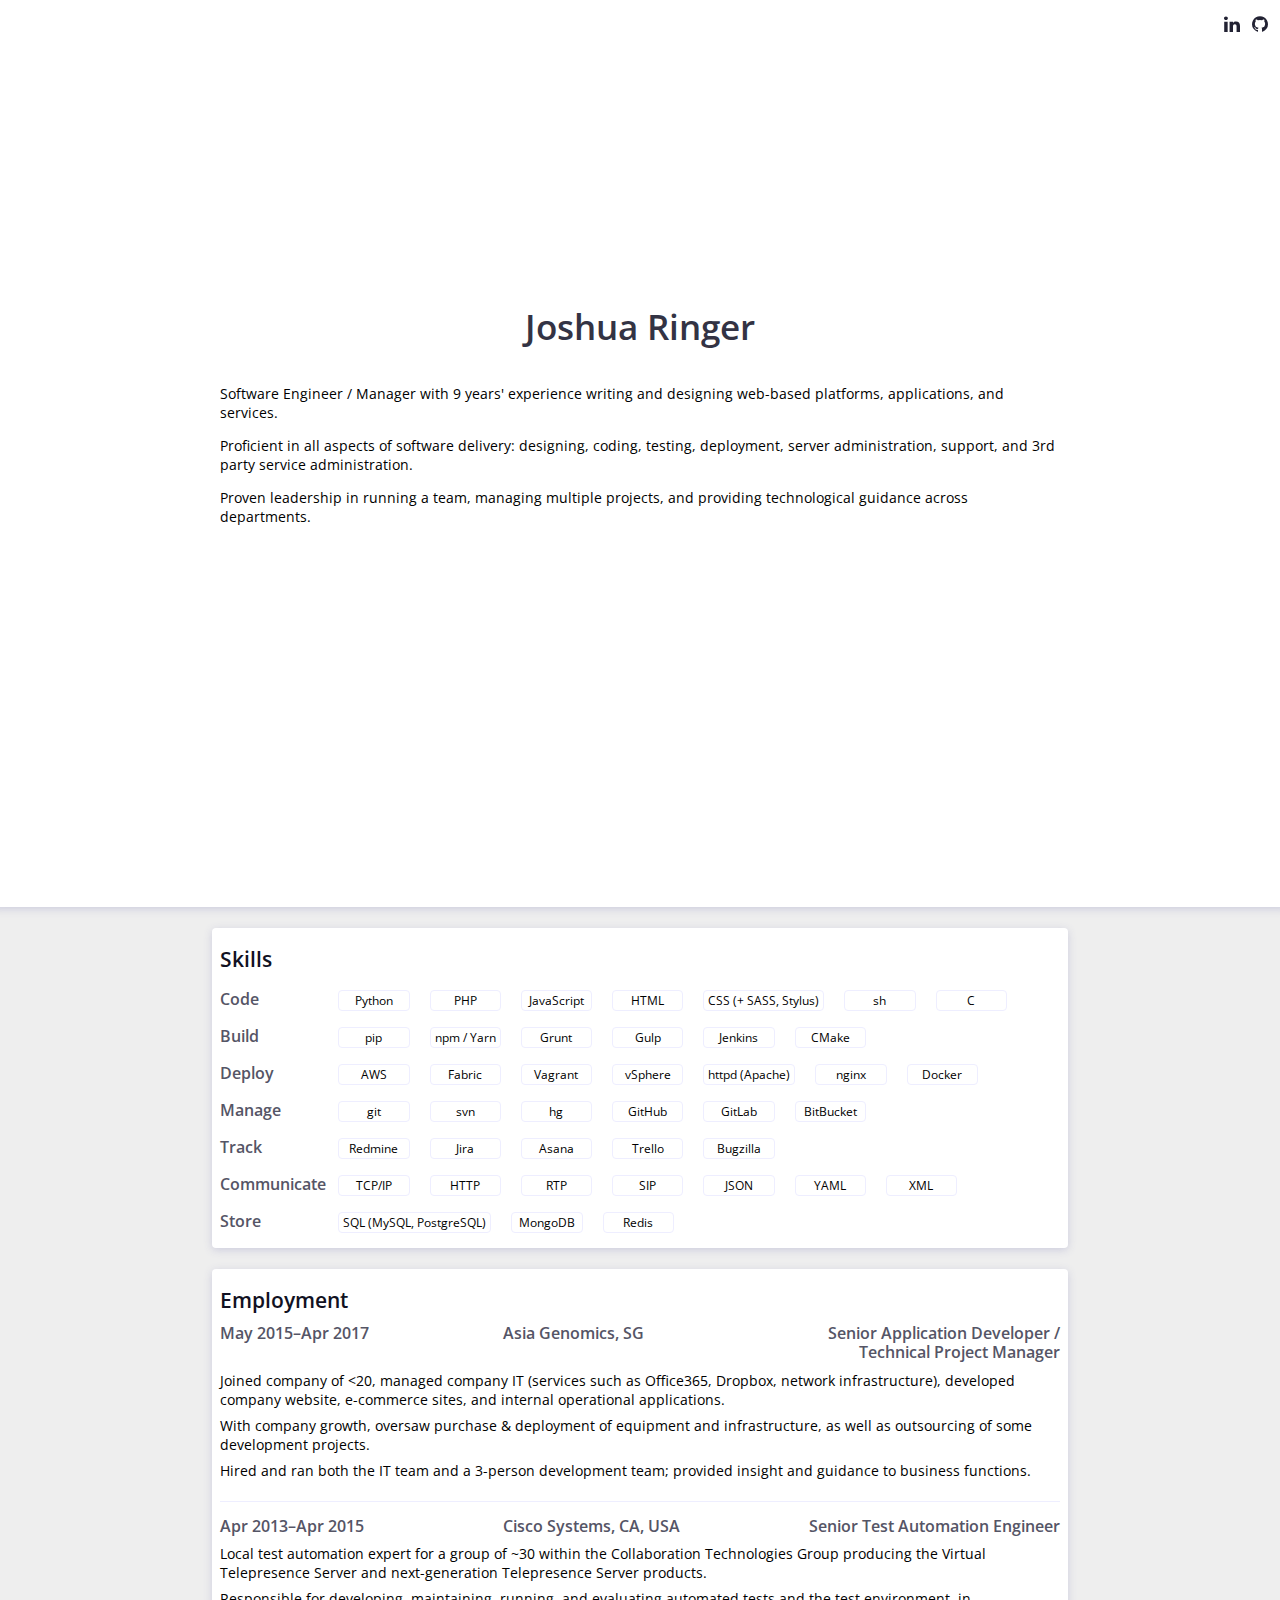
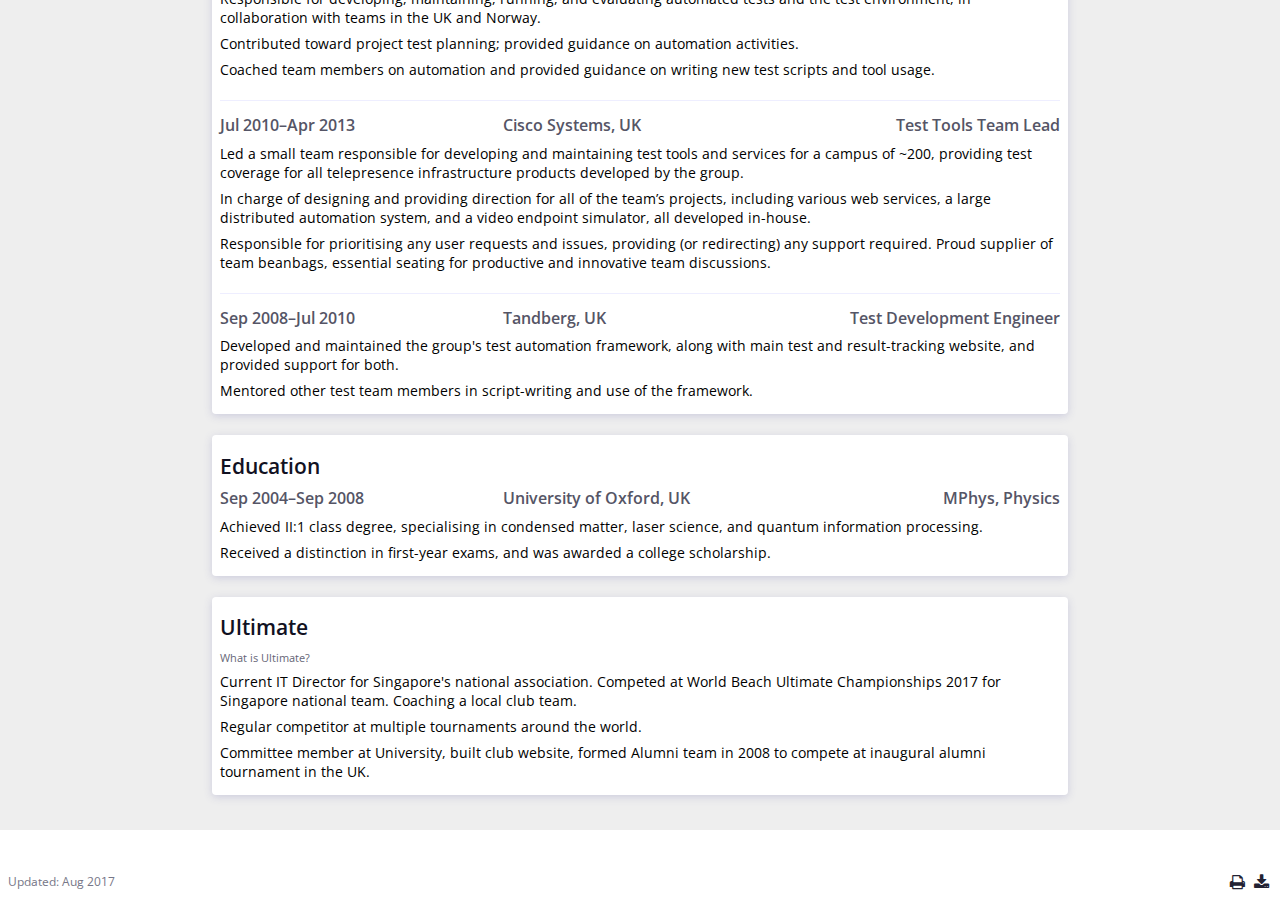
==== index.html @ fc85a759 "style cleanup" ====
<!DOCTYPE html>
<html>
  <head>
    <meta charset="utf-8">
    <meta name="viewport" content="initial-scale=1,user-scalable=no">
    <title>CV</title>
    <link rel="stylesheet" href="https://fonts.googleapis.com/css?family=Open+Sans:400,600">
    <link rel="stylesheet" href="https://maxcdn.bootstrapcdn.com/font-awesome/4.7.0/css/font-awesome.min.css">
    <link rel="stylesheet" href="style.css">
  </head>
  <body>
    <main>
      <section id="introduction">
        <h1 class="title">Joshua Ringer</h1>
        <p>Software Engineer / Manager with 9 years&apos; experience writing and designing web-based platforms, applications, and services.</p>
        <p>Proficient in all aspects of software delivery: designing, coding, testing, deployment, server administration, support, and 3rd party service administration.</p>
        <p>Proven leadership in running a team, managing multiple projects, and providing technological guidance across departments.</p>
      </section>
      <aside id="contact" class="links l">
      </aside>
      <aside id="links" class="links r">
        <ul>
          <li class="print-only"><a href="https://joshringer.github.io/" title="joshringer.github.io"><i class="fa fa-globe fa-fw fa-lg" aria-hidden="true"></i> joshringer.github.io</a></li>
          <li><a href="https://linkedin.com/in/joshuaringer" target="_blank" title="linkedin.com/in/joshuaringer"><i class="fa fa-linkedin fa-fw fa-lg" aria-hidden="true"></i><span class="print-sr"> linkedin.com/in/joshuaringer</span></a></li>
          <li><a href="https://github.com/joshringer" target="_blank" title="github.com/joshringer"><i class="fa fa-github fa-fw fa-lg" aria-hidden="true"></i><span class="print-sr"> github.com/joshringer</span></a></li>
        </ul>
      </aside>
      <section id="skills">
        <h2>Skills</h2>
        <div class="skillset">
          <h3>Code</h3>
          <ul>
            <li>Python</li> <li>PHP</li> <li>JavaScript</li> <li>HTML</li> <li>CSS (+ SASS, Stylus)</li> <li>sh</li> <li>C</li>
          </ul>
        </div>
        <div class="skillset">
          <h3>Build</h3>
          <ul>
            <li>pip</li> <li>npm / Yarn</li> <li>Grunt</li> <li>Gulp</li> <li>Jenkins</li> <li>CMake</li>
          </ul>
        </div>
        <div class="skillset">
          <h3>Deploy</h3>
          <ul>
            <li>AWS</li> <li>Fabric</li> <li>Vagrant</li> <li>vSphere</li> <li>httpd (Apache)</li> <li>nginx</li> <li>Docker</li>
          </ul>
        </div>
        <div class="skillset">
          <h3>Manage</h3>
          <ul>
            <li>git</li> <li>svn</li> <li>hg</li> <li>GitHub</li> <li>GitLab</li> <li>BitBucket</li>
          </ul>
        </div>
        <div class="skillset">
          <h3>Track</h3>
          <ul>
            <li>Redmine</li> <li>Jira</li> <li>Asana</li> <li>Trello</li> <li>Bugzilla</li>
          </ul>
        </div>
        <div class="skillset">
          <h3>Communicate</h3>
          <ul>
            <li>TCP/IP</li> <li>HTTP</li> <li>RTP</li> <li>SIP</li> <li>JSON</li> <li>YAML</li> <li>XML</li>
          </ul>
        </div>
        <div class="skillset">
          <h3>Store</h3>
          <ul>
            <li>SQL (MySQL, PostgreSQL)</li> <li>MongoDB</li> <li>Redis</li>
          </ul>
        </div>
      </section>
      <section id="employment">
        <h2>Employment</h2>
        <div class="listing">
          <h3 class="cols">
            <span class="time">May 2015&ndash;Apr 2017</span>
            <span class="location">Asia Genomics, SG</span>
            <span class="role">Senior Application Developer / Technical Project Manager</span>
          </h3>
          <p>Joined company of &lt;20, managed company IT (services such as Office365, Dropbox, network infrastructure), developed company website, e-commerce sites, and internal operational applications.</p>
          <p>With company growth, oversaw purchase &amp; deployment of equipment and infrastructure, as well as outsourcing of some development projects.</p>
          <p>Hired and ran both the IT team and a 3-person development team; provided insight and guidance to business functions.</p>
        </div>
        <div class="listing">
          <h3 class="cols">
            <span class="time">Apr 2013&ndash;Apr 2015</span>
            <span class="location">Cisco Systems, CA, USA</span>
            <span class="role">Senior Test Automation Engineer</span>
          </h3>
          <p>Local test automation expert for a group of ~30 within the Collaboration Technologies Group producing the Virtual Telepresence Server and next-generation Telepresence Server products.</p>
          <p>Responsible for developing, maintaining, running, and evaluating automated tests and the test environment, in collaboration with teams in the UK and Norway.</p>
          <p>Contributed toward project test planning; provided guidance on automation activities.</p>
          <p>Coached team members on automation and provided guidance on writing new test scripts and tool usage.</p>
        </div>
        <div class="listing">
          <h3 class="cols">
            <span class="time">Jul 2010&ndash;Apr 2013</span>
            <span class="location">Cisco Systems, UK</span>
            <span class="role">Test Tools Team Lead</span>
          </h3>
          <p>Led a small team responsible for developing and maintaining test tools and services for a campus of ~200, providing test coverage for all telepresence infrastructure products developed by the group.</p>
          <p>In charge of designing and providing direction for all of the team’s projects, including various web services, a large distributed automation system, and a video endpoint simulator, all developed in-house.</p>
          <p>Responsible for prioritising any user requests and issues, providing (or redirecting) any support required. Proud supplier of team beanbags, essential seating for productive and innovative team discussions.</p>
        </div>
        <div class="listing">
          <h3 class="cols">
            <span class="time">Sep 2008&ndash;Jul 2010</span>
            <span class="location">Tandberg, UK</span>
            <span class="role">Test Development Engineer</span>
          </h3>
          <p>Developed and maintained the group&apos;s test automation framework, along with main test and result-tracking website, and provided support for both.</p>
          <p>Mentored other test team members in script-writing and use of the framework.</p>
        </div>
      </section>
      <section id="education">
        <h2>Education</h2>
        <div class="listing">
          <h3 class="cols">
            <span class="time">Sep 2004&ndash;Sep 2008</span>
            <span class="location">University of Oxford, UK</span>
            <span class="role">MPhys, Physics</span>
          </h3>
          <p>Achieved II:1 class degree, specialising in condensed matter, laser science, and quantum information processing.</p>
          <p>Received a distinction in first-year exams, and was awarded a college scholarship.</p>
        </div>
      </section>
      <section id="ultimate">
        <h2>Ultimate</h2>
        <p class="meta"><a href="https://youtu.be/KixMbFkrPIM" target="_blank">What is Ultimate?<span class="print-sr"> youtu.be/KixMbFkrPIM</span></a></p>
        <p>Current IT Director for Singapore&apos;s national association. Competed at World Beach Ultimate Championships 2017 for Singapore national team. Coaching a local club team.</p>
        <p>Regular competitor at multiple tournaments around the world.</p>
        <p>Committee member at University, built club website, formed Alumni team in 2008 to compete at inaugural alumni tournament in the UK.</p>
      </section>
    </main>
    <nav id="toc" class="no-print">
      <ul class="fa-ul">
        <li><a href="#introduction"><i class="fa-li fa fa-caret-right" aria-hidden="true"></i>Joshua Ringer</a></li>
        <li><a href="#skills"><i class="fa-li fa fa-caret-right" aria-hidden="true"></i>Skills</a></li>
        <li><a href="#employment"><i class="fa-li fa fa-caret-right" aria-hidden="true"></i>Employment</a></li>
        <li><a href="#education"><i class="fa-li fa fa-caret-right" aria-hidden="true"></i>Education</a></li>
        <li><a href="#ultimate"><i class="fa-li fa fa-caret-right" aria-hidden="true"></i>Ultimate</a></li>
      </ul>
    </nav>
    <footer>
      <div class="cols">
        <p>Updated: Aug 2017</p>
        <ul id="actions" class="no-print">
          <li><a href="#" onclick="window.print()" title="Print" aria-label="Print"><i class="fa fa-print fa-fw fa-lg" aria-hidden="true"></i></a></li>
          <li><a href="CV.pdf" title="Download" aria-label="Download"><i class="fa fa-download fa-fw fa-lg" aria-hidden="true"></i></a></li>
        </ul>
      </div>
    </footer>
    <script src="https://code.jquery.com/jquery-3.2.1.min.js" integrity="sha256-hwg4gsxgFZhOsEEamdOYGBf13FyQuiTwlAQgxVSNgt4=" crossorigin="anonymous"></script>
    <script type="text/javascript">
      $(function () {
        /*
         * Load in private contact info if present.
         */
        $.getJSON('contact.json', function (data) {
          var $cl = $('<ul></ul>')
          $.each(data, function (_, item) {
            $cl.append([
              '<li>',
              '<a href="', item.href, '" title="', item.text, '">',
              '<i class="fa fa-', item.icon, ' fa-fw fa-lg" aria-hidden="true"></i>',
              '<span class="print-sr"> ',
              item.text,
              '</span>',
              '</a>',
              '</li>'
            ].join(''))
          })
          $cl.appendTo('#contact')
        })

        $(document).scroll(function () {

          var pos = $(document).scrollTop()

          $('#introduction').children().each(function (_, el) {
            var $el = $(el)
            if (pos + $(window).height() / 5 < $el.offset().top) {
              $el.removeClass('out')
            } else {
              $el.addClass('out')
            }
          })

          /*
           * Highlight ToC menu items when they come into view.
           */
          var closest = null
          $('section').each(function (_, el) {
            var dist = $(el).offset().top - pos
            if (
              // If there is no closest this is closest
              !closest ||
              // If this is below top, and next closest is above or this is closer, and in the top third of view pane
              dist >= 0 && (closest.dist < 0 || dist < closest.dist) && dist < $(window).height() / 3 ||
              // If this is above top as well as next closest, and this is closer
              dist < 0 && dist > closest.dist
            ) {
              closest = { dist: dist, id: el.id }
            }
          })
          $('.toc a').each(function (_, el) {
            if (closest && el.hash === '#' + closest.id) {
              $(el).addClass('inview')
            } else {
              $(el).removeClass('inview')
            }
          })

          /*
           * Show ToC when below introduction section.
           */
          var $intro = $('#introduction')
          var $toc = $('#toc')
          var toctop = parseFloat($toc.css('top')) + parseFloat($toc.css('margin-top'))
          if (pos + toctop < $intro.offset().top + $intro.height()) {
            $toc.removeClass('in')
          } else {
            $toc.addClass('in')
          }

        }).scroll()
      })
    </script>
  </body>
</html>
---- style.css ----
html {
  font: 400 14px 'Open Sans', sans-serif;
  color: black;
}

body {
  margin: 0;
  scroll-behavior: smooth;
}

section,aside,footer {
  padding: 0.5em 8px;
}
section {
  margin: 1.5em auto;
}
footer {
  padding-top: 3em;
  font-size: 0.875rem;
  color: #778;
}

h1,h2,h3 {
  font-weight: 600;
  line-height: 1.25;
}
h1 {
  font-size: 2rem;
  text-align: center;
  color: #334;
}
h2 {
  font-size: 1.5rem;
  color: #112;
}
h3 {
  font-size: 1.125rem;
  color: #556;
}
h1,h2,h3,p,ul {
  margin: 0.5em auto;
}

a {
  color: #223;
  text-decoration: none;
}
a:hover {
  color: #07b;
}
a:active {
  color: #a08;
}


.meta {
  font-size: 0.75rem;
  color: #556;
}
.meta a {
  color: #667;
}
.meta a:hover {
  color: #07b;
}
.meta a:active {
  color: #a08;
}


.cols {
  display: flex;
  flex-wrap: wrap;
}
.cols>* {
  flex: auto;
}


/*** #contact,#links ***/
.links {
  position: absolute;
  top: 0;
}
.links.l {
  left: 0;
}
.links.r {
  right: 0;
}
.links ul {
  padding: 0;
  list-style: none;
}


/*** #skills ***/
.skillset {
  display: flex;
}
.skillset h3 {
  flex: none;
  width: 7em;
}
.skillset ul {
  padding: 0;
  flex: auto;
}
.skillset ul>li {
  display: inline-block;
  min-width: 5em;
  padding: 1px 4px;
  border: thin solid #eef;
  border-radius: 4px;
  margin: 1px 8px;
  font-size: 0.875rem;
  text-align: center;
}


/*** #employment,#education ***/
.listing h3>span {
  min-width: 10em;
  flex: 1;
}
.listing .time {
  margin-right: 0.5em;
}
.listing .role {
  margin-left: 0.5em;
  text-align: right;
}

.listing+.listing {
  margin: 1.5em auto 0;
  padding: 0.5em 0 0;
}


@media screen {

  .print-sr {
    /* style rules here are a clone of fontawesome's sr-only */
    position: absolute;
    width: 1px;
    height: 1px;
    padding: 0;
    margin: -1px;
    overflow: hidden;
    clip: rect(0, 0, 0, 0);
    border: 0;
  }

  .print-only {
    display: none !important;
  }

  main {
    padding-bottom: 1em;
    background-color: #eee;
    overflow: hidden;
  }

  section {
    max-width: 60em;
    border-radius: 4px;
    box-shadow: 0 2px 8px #ccd;
    background-color: white;
  }

  #introduction {
    max-width: none;
    width: 100%;
    min-height: 70vh;
    padding-top: 30vh;
    margin: 0 -8px 1em;
  }
  #introduction>* {
    animation-name: fadein, slidedn;
    animation-duration: 0.5s;
    animation-timing-function: ease-in, ease-out;
    animation-fill-mode: backwards;
    transition: all 0.333s ease-in-out;
  }
  #introduction p {
    max-width: 60em;
    padding: 0 8px;
    margin: 1em auto;
    animation-duration: 0.333s;
    animation-delay: 0.167s;
  }
  #introduction .out {
    opacity: 0;
    transform: translateY(-1em);
  }

  .title {
    margin: 1em auto;
    font-size: 2.25rem;
  }

  .links ul>li {
    display: inline;
  }

  .listing+.listing {
    border-top: thin solid #eef;
  }

  #toc {
    padding-top: 3em;
    border-top: thin solid #eef;
  }

  #actions {
    padding: 0;
    text-align: right;
  }
  #actions>li {
    display: inline;
  }

  @media (min-width: 80em) {

    .title {
      font-size: 2.5rem;
    }

    .links {
      position: fixed;
    }

    #toc {
      position: fixed;
      top: 30vh;
      left: 0;
      border: none;
      opacity: 0;
      transition: all 0.5s ease-in-out;
    }
    #toc.in,#toc:hover {
      opacity: 1;
    }
    #toc .inview {
      text-decoration: underline;
      text-decoration-color: #07b;
    }

  }

}


@media print {

  .no-print {
    display: none !important;
  }

  html {
    font-size: 10px;
  }

  section,aside,footer {
    padding: 0;
  }

  section>div {
    page-break-inside: avoid;
  }

  .title {
    margin-top: 2.5em;
  }

  .links {
    margin-top: -0.5em;
    font-size: 0.75rem;
  }

  footer * {
    margin-bottom: 0;
  }
}


@keyframes fadein {

  from {
    opacity: 0;
  }

  to {
    opacity: 1;
  }

}

@keyframes slidedn {

  from {
    transform: translateY(-1em);
  }

  to {
    transform: none;
  }

}
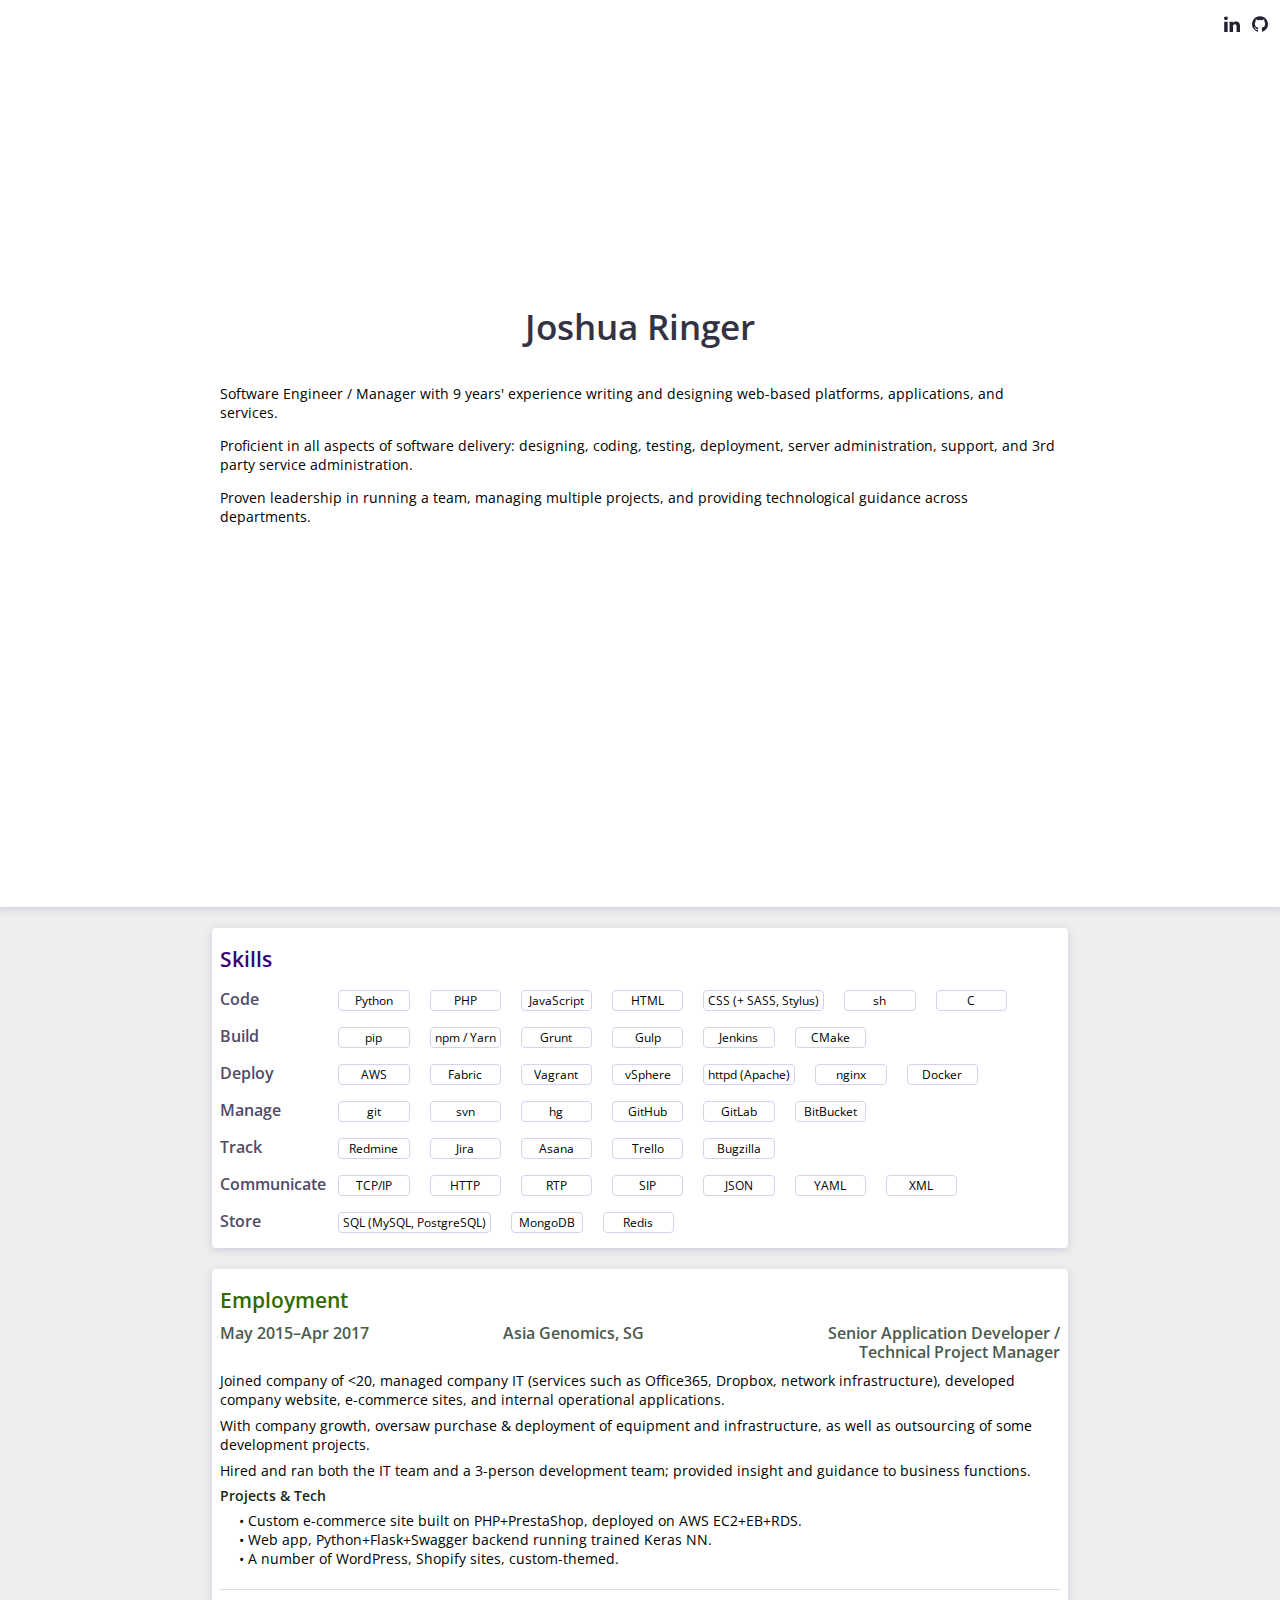
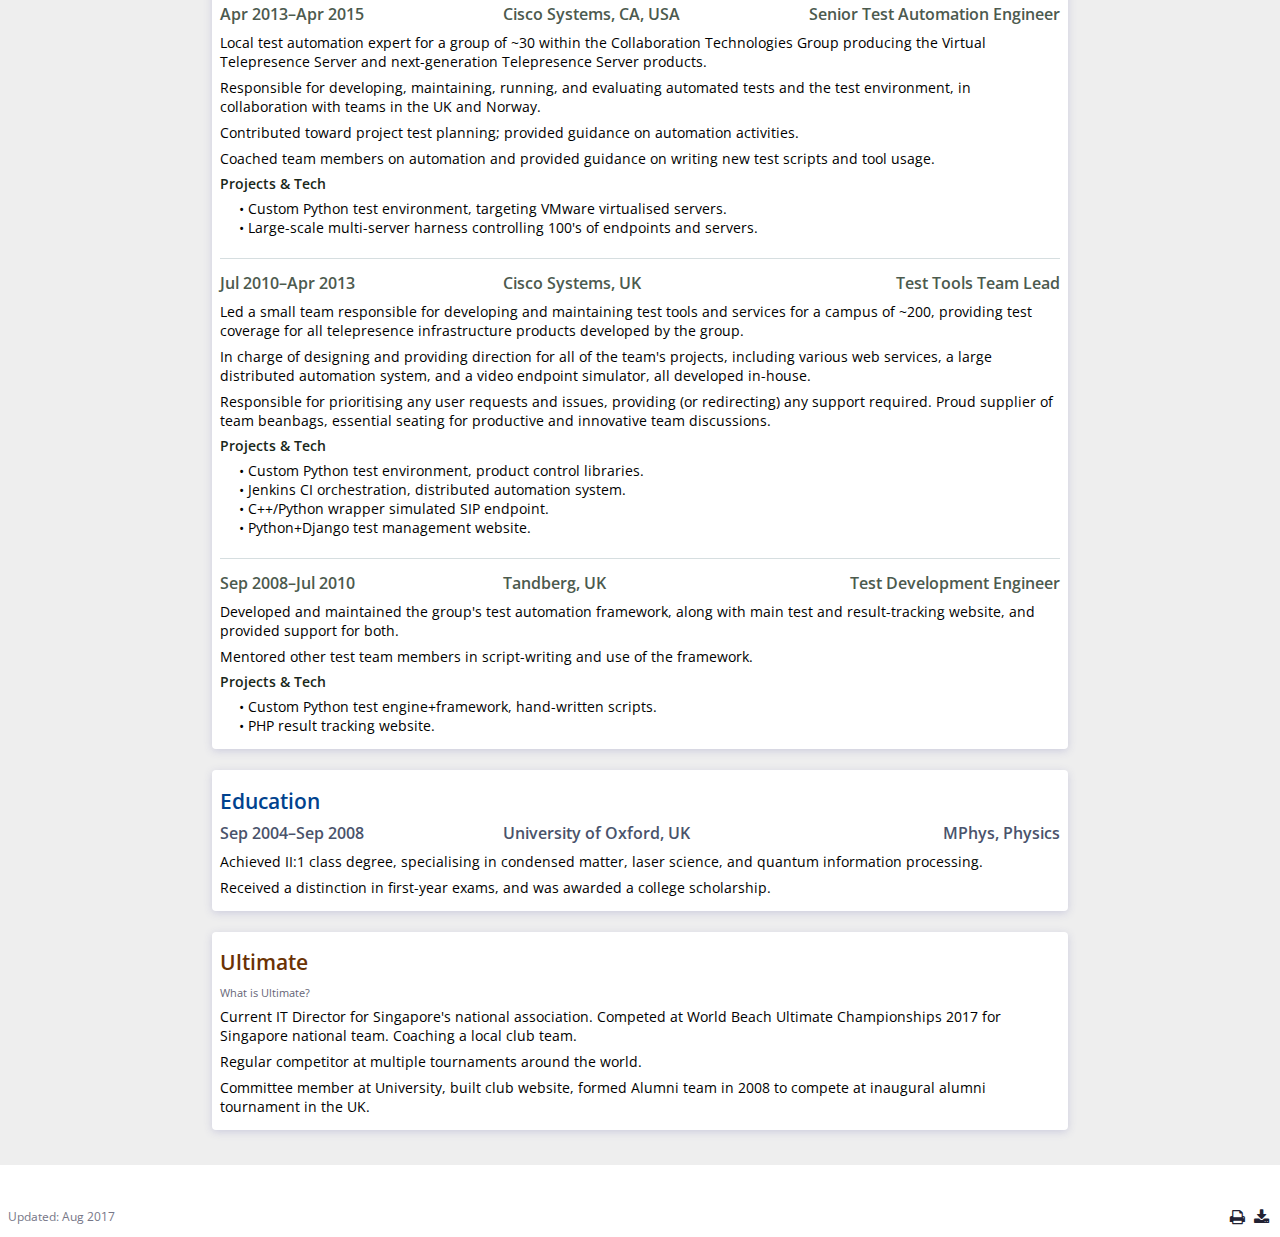
==== commit e51d7064: "Add project info + theming splash of colour" ====
--- a/index.html
+++ b/index.html
@@ -81,6 +81,12 @@
           <p>Joined company of &lt;20, managed company IT (services such as Office365, Dropbox, network infrastructure), developed company website, e-commerce sites, and internal operational applications.</p>
           <p>With company growth, oversaw purchase &amp; deployment of equipment and infrastructure, as well as outsourcing of some development projects.</p>
           <p>Hired and ran both the IT team and a 3-person development team; provided insight and guidance to business functions.</p>
+          <h4>Projects &amp; Tech</h4>
+          <ul>
+            <li>Custom e-commerce site built on PHP+PrestaShop, deployed on AWS EC2+EB+RDS.</li>
+            <li>Web app, Python+Flask+Swagger backend running trained Keras NN.</li>
+            <li>A number of WordPress, Shopify sites, custom-themed.</li>
+          </ul>
         </div>
         <div class="listing">
           <h3 class="cols">
@@ -92,6 +98,11 @@
           <p>Responsible for developing, maintaining, running, and evaluating automated tests and the test environment, in collaboration with teams in the UK and Norway.</p>
           <p>Contributed toward project test planning; provided guidance on automation activities.</p>
           <p>Coached team members on automation and provided guidance on writing new test scripts and tool usage.</p>
+          <h4>Projects &amp; Tech</h4>
+          <ul>
+            <li>Custom Python test environment, targeting VMware virtualised servers.</li>
+            <li>Large-scale multi-server harness controlling 100&apos;s of endpoints and servers.</li>
+          </ul>
         </div>
         <div class="listing">
           <h3 class="cols">
@@ -100,8 +111,15 @@
             <span class="role">Test Tools Team Lead</span>
           </h3>
           <p>Led a small team responsible for developing and maintaining test tools and services for a campus of ~200, providing test coverage for all telepresence infrastructure products developed by the group.</p>
-          <p>In charge of designing and providing direction for all of the team’s projects, including various web services, a large distributed automation system, and a video endpoint simulator, all developed in-house.</p>
+          <p>In charge of designing and providing direction for all of the team&apos;s projects, including various web services, a large distributed automation system, and a video endpoint simulator, all developed in-house.</p>
           <p>Responsible for prioritising any user requests and issues, providing (or redirecting) any support required. Proud supplier of team beanbags, essential seating for productive and innovative team discussions.</p>
+          <h4>Projects &amp; Tech</h4>
+          <ul>
+            <li>Custom Python test environment, product control libraries.</li>
+            <li>Jenkins CI orchestration, distributed automation system.</li>
+            <li>C++/Python wrapper simulated SIP endpoint.</li>
+            <li>Python+Django test management website.</li>
+          </ul>
         </div>
         <div class="listing">
           <h3 class="cols">
@@ -111,6 +129,11 @@
           </h3>
           <p>Developed and maintained the group&apos;s test automation framework, along with main test and result-tracking website, and provided support for both.</p>
           <p>Mentored other test team members in script-writing and use of the framework.</p>
+          <h4>Projects &amp; Tech</h4>
+          <ul>
+            <li>Custom Python test engine+framework, hand-written scripts.</li>
+            <li>PHP result tracking website.</li>
+          </ul>
         </div>
       </section>
       <section id="education">
@@ -204,7 +227,7 @@
               closest = { dist: dist, id: el.id }
             }
           })
-          $('.toc a').each(function (_, el) {
+          $('#toc a').each(function (_, el) {
             if (closest && el.hash === '#' + closest.id) {
               $(el).addClass('inview')
             } else {
--- a/style.css
+++ b/style.css
@@ -20,7 +20,10 @@
   color: #778;
 }
 
-h1,h2,h3 {
+h1,h2,h3,h4,p,ul {
+  margin: 0.5em auto;
+}
+h1,h2,h3,h4 {
   font-weight: 600;
   line-height: 1.25;
 }
@@ -37,8 +40,13 @@
   font-size: 1.125rem;
   color: #556;
 }
-h1,h2,h3,p,ul {
-  margin: 0.5em auto;
+h4 {
+  font-size: 1.000030rem;
+  color: #112;
+}
+ul {
+  padding-left: 2em;
+  list-style: '• ' outside;
 }
 
 a {
@@ -283,7 +291,53 @@
   }
 }
 
-
+/***********
+ * Theming *
+ ***********/
+#skills h2 {
+  color: #3a007e;
+}
+#skills h3 {
+  color: #524a69;
+}
+#skills .skillset ul>li {
+  border-color: #d8d0ef;
+}
+#employment h2 {
+  color: #326a04;
+}
+#employment h3 {
+  color: #4c5a4e;
+}
+#employment h4 {
+  color: #19271a;
+}
+#education h2 {
+  color: #00428e;
+}
+#education h3 {
+  color: #4a536b;
+}
+#ultimate h2 {
+  color: #6a3204;
+}
+#ultimate h3 {
+  color: #5a4c4e;
+}
+
+@media screen {
+  #employment .listing+.listing {
+    border-color: #d6dee0;
+  }
+  #education .listing+.listing {
+    border-color: #d0d8f1;
+  }
+}
+
+
+/*
+ * Animations
+ */
 @keyframes fadein {
 
   from {
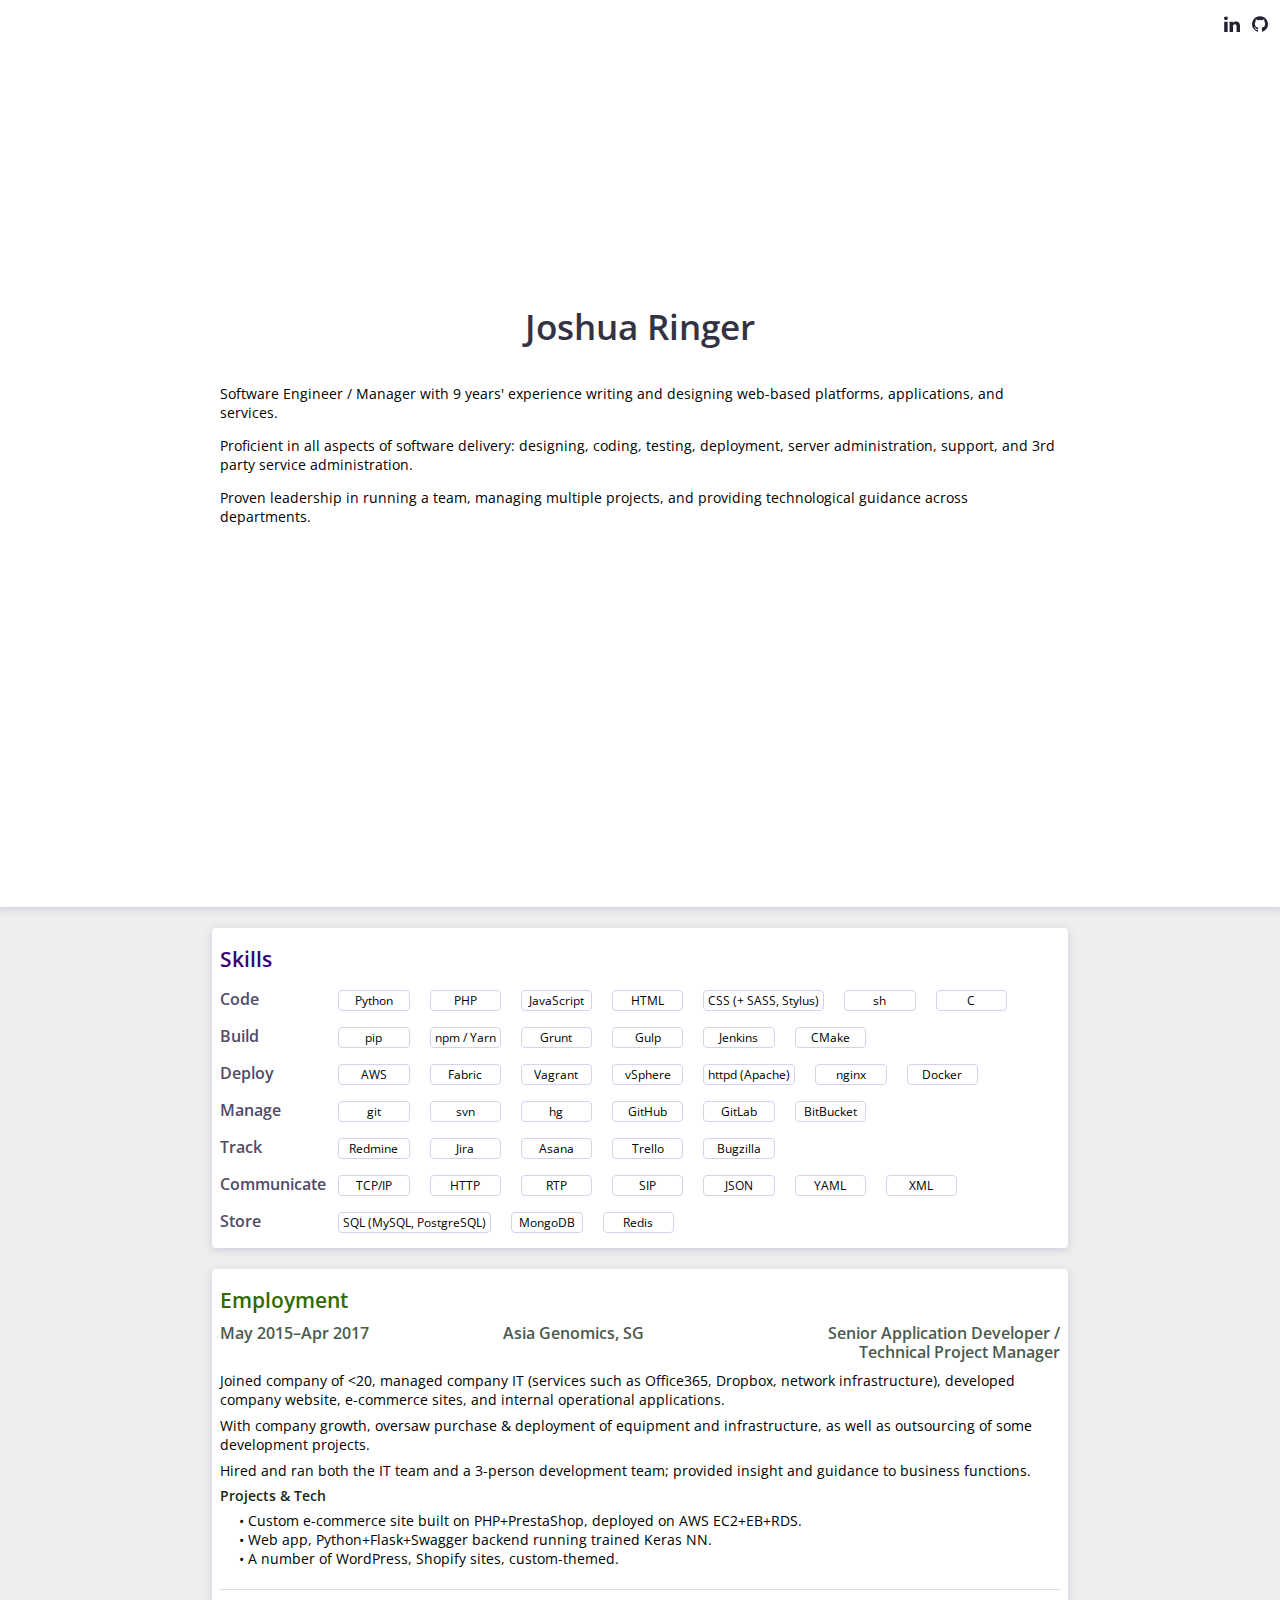
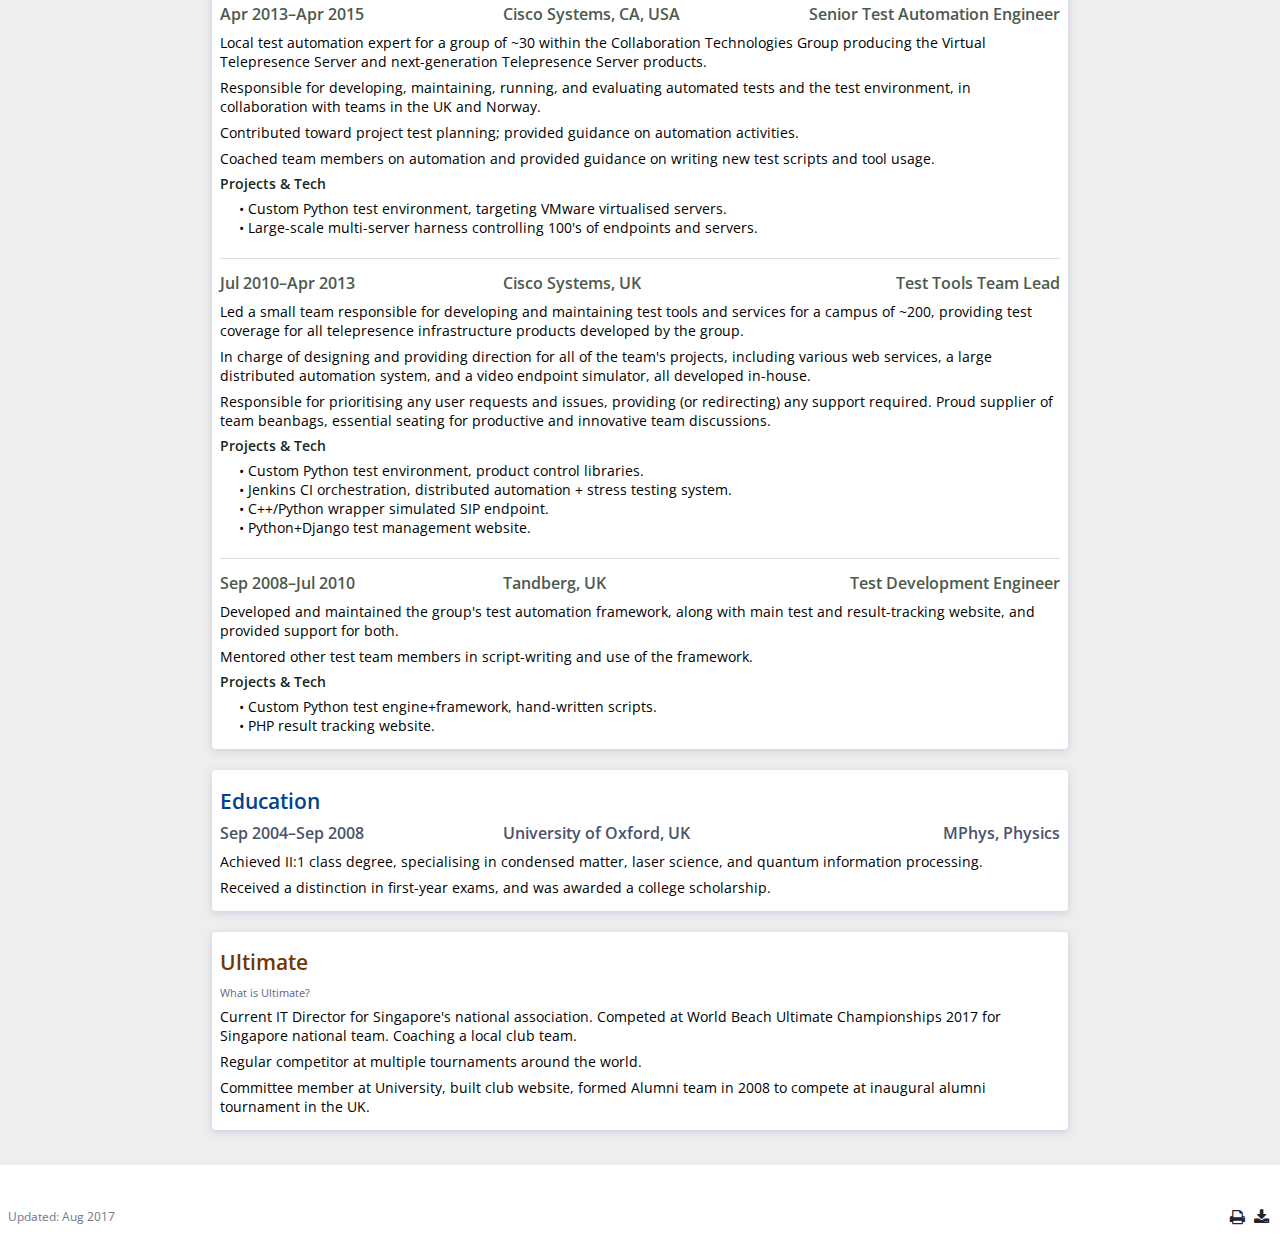
==== commit 330d8972: "small adjustment" ====
--- a/index.html
+++ b/index.html
@@ -116,7 +116,7 @@
           <h4>Projects &amp; Tech</h4>
           <ul>
             <li>Custom Python test environment, product control libraries.</li>
-            <li>Jenkins CI orchestration, distributed automation system.</li>
+            <li>Jenkins CI orchestration, distributed automation + stress testing system.</li>
             <li>C++/Python wrapper simulated SIP endpoint.</li>
             <li>Python+Django test management website.</li>
           </ul>
--- a/style.css
+++ b/style.css
@@ -319,10 +319,10 @@
   color: #4a536b;
 }
 #ultimate h2 {
-  color: #6a3204;
+  color: #733603;
 }
 #ultimate h3 {
-  color: #5a4c4e;
+  color: #5b4f53;
 }
 
 @media screen {
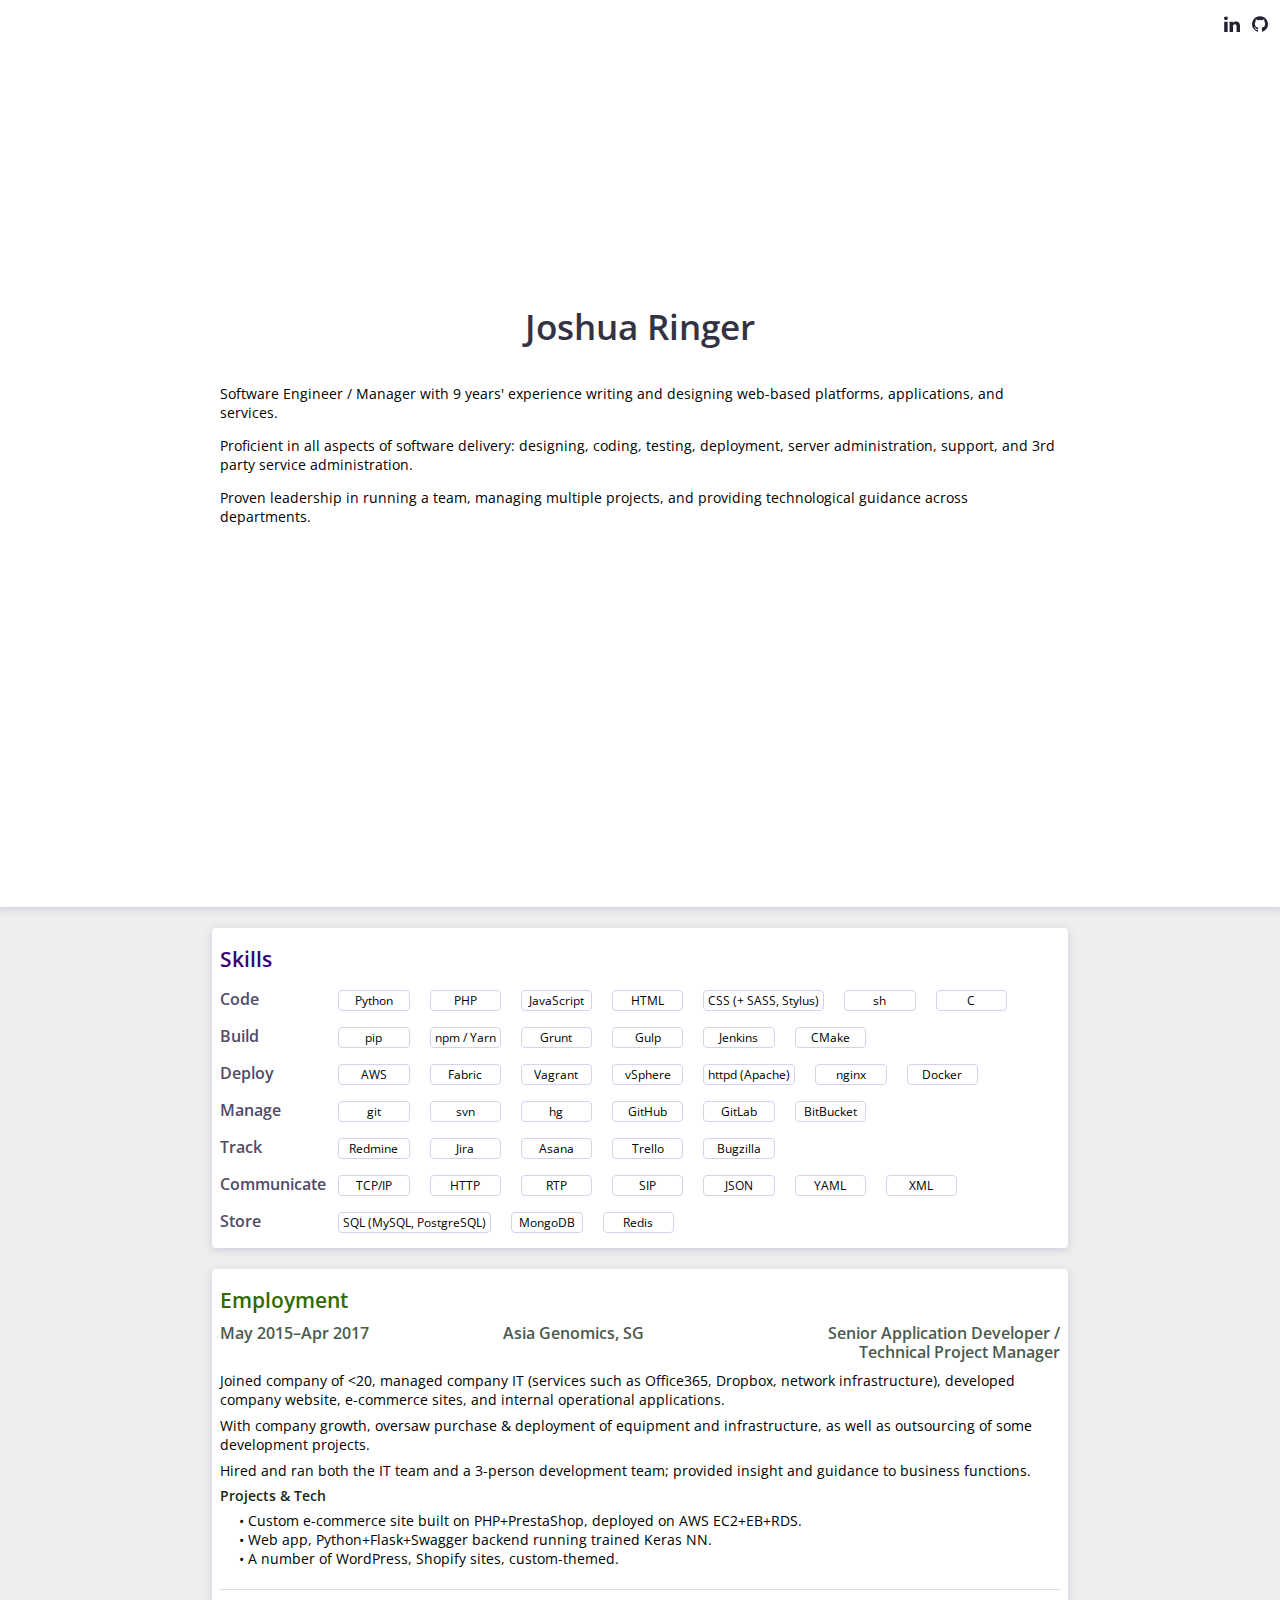
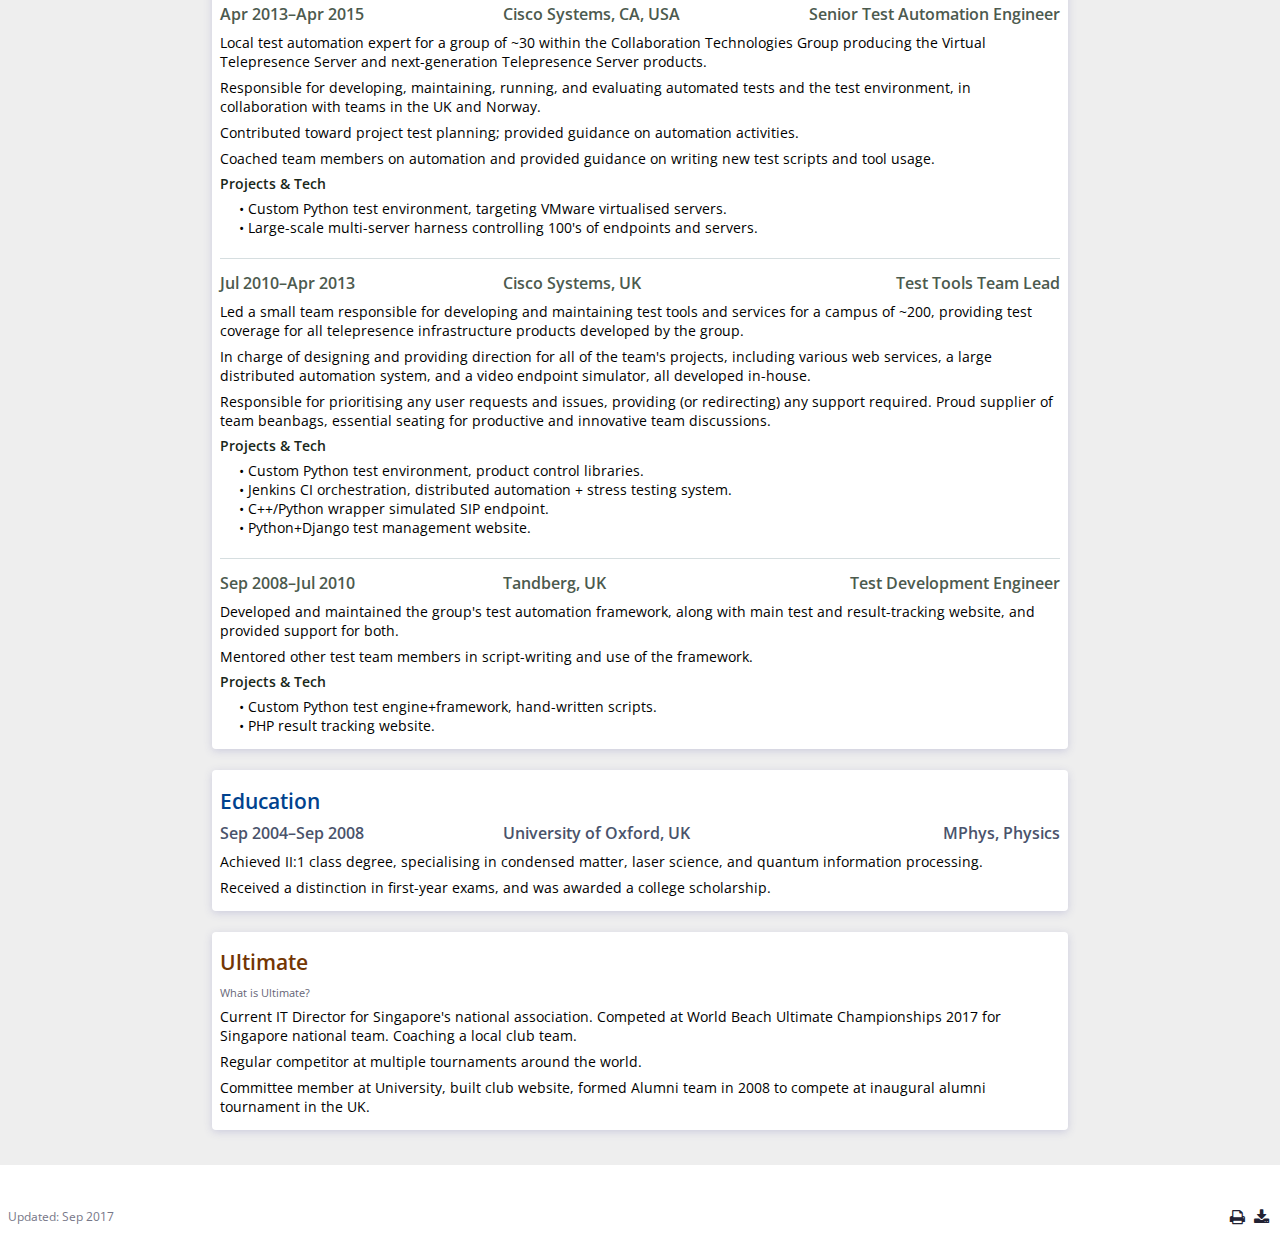
==== commit 1658b2cc: "Switch to encrypted contact info" ====
--- a/index.html
+++ b/index.html
@@ -17,6 +17,67 @@
         <p>Proven leadership in running a team, managing multiple projects, and providing technological guidance across departments.</p>
       </section>
       <aside id="contact" class="links l">
+        <script type="text/javascript">
+        (function () {
+          const crypto = window.crypto
+          const te = new TextEncoder()
+          const td = new TextDecoder()
+
+          const data = (
+            'b4afeac2f8f9d0219e51ccd3bb4b9d8341690e30f36ce569d78e3c0f5229814b' +
+            '0819ea77d90cd805145481b5852460fa6215fe4de9e19f2164b87178d5939e4e' +
+            '866c83a71744007e35f288f34a0b3af491cd92350b52fc8ec06e442c867a567e' +
+            'd7b8f1d66761d24be903baed75f71b32c054056fb79fe6cffc23c60c2db0888d' +
+            'c59e2eef76a00168174bdd03690cd101976a2ebe03da933a1276718f9c47e758' +
+            '1c561d76d76d822341cb991eb5fe484e02bcdda0e877ed74ad516499854b4513' +
+            'b9d724699cd29feaa7232db9935a93a1444c37edf7e41c477e82df0dcaaeb761' +
+            '8a04af5bb41cae64416ab91426c68d223659a3f421904dedb96f2f5b9de38006' +
+            'baaf6dd6909edbc492da1074a168cac82d8ec8acc4d222978b27c0388e6ed0df' +
+            '83f9c71649027157736ad601be0466f669ce1420fd474602f62bf68195c672e1' +
+            '5939d819938b1f71a5c996d111a1353fef759592839e7380317696021c53d004' +
+            'cdf989ec95f8bb56ed24603d2609ed4c8fcd981506b76fdf68bb6fe6b6cdd227' +
+            'fe88fbf7bd602258f604c218a2b7c51c83900b4f558f5ca2ebb3b66ff050d7b9' +
+            '3a7c2372af1aa2c20f8fee2f8e2b29d1b86827c6dfe5cff4e1ad5111fab35a36' +
+            'c6901cf4c1c4e0059a8c9d5307b290f07e16180da74a313129ff3e251f7b94b3' +
+            'faf5629dae9cbf88ff64a3e51405eb1b3d86c139a226a6a86d740564454b3b89' +
+            'c907b8894a4006d64c96007c6136c4b4b298a33a98dd415a8f54d847527f239f' +
+            'b829154e4531701368da55d04fcc056338d94e5b33f1607e6509782203cf1712' +
+            '585277a67a9651a1b7e8b9e9e832ef4f8956dcbf97d6eb6ce414bec58ccaa199' +
+            'af806b6226f698a96c535ad582e1cb303ef231fc94b490c47828d0ccf7556b09' +
+            '1f3511c4f9f3e4dd653c1032a6e6f807ecfac9645d37762e7e688d78b776351c' +
+            '57f9c6b9b0b9b06d1e1faf1d1ec6a6214903b61f1cdf83b2d903b77d6a814d1e' +
+            '5021ba37ff3ac84586cce27cd346d6d0b2858d476fbbef48380d2df67ced8930'
+          )
+          const alg = {
+            name: 'AES-CBC',
+            iv: te.encode('mycontactdetails')
+          }
+
+          var dat = []
+          for (let i = 0; i < data.length; i += 2) {
+            dat.push(parseInt(data.slice(i, i + 2), 16))
+          }
+          dat = new Uint8Array(dat)
+
+          /*
+           * Load private contact info, if key present.
+           */
+          var pwd = te.encode(window.location.search.slice(1))
+          if (pwd) {
+            crypto.subtle.digest('SHA-256', pwd)
+            .then(function (hsh) {
+              return crypto.subtle.importKey('raw', hsh, alg, false, ['decrypt'])
+            }).then(function (key) {
+              return crypto.subtle.decrypt(alg, key, dat)
+            }).then(function (out) {
+              console.log(out)
+              document.getElementById('contact').innerHTML = td.decode(out)
+            // }).catch(function (exc) {
+            //   console.error(exc)
+            })
+          }
+        })()
+        </script>
       </aside>
       <aside id="links" class="links r">
         <ul>
@@ -167,7 +228,7 @@
     </nav>
     <footer>
       <div class="cols">
-        <p>Updated: Aug 2017</p>
+        <p>Updated: Sep 2017</p>
         <ul id="actions" class="no-print">
           <li><a href="#" onclick="window.print()" title="Print" aria-label="Print"><i class="fa fa-print fa-fw fa-lg" aria-hidden="true"></i></a></li>
           <li><a href="CV.pdf" title="Download" aria-label="Download"><i class="fa fa-download fa-fw fa-lg" aria-hidden="true"></i></a></li>
@@ -176,79 +237,62 @@
     </footer>
     <script src="https://code.jquery.com/jquery-3.2.1.min.js" integrity="sha256-hwg4gsxgFZhOsEEamdOYGBf13FyQuiTwlAQgxVSNgt4=" crossorigin="anonymous"></script>
     <script type="text/javascript">
-      $(function () {
+    $(function () {
+      $(document).scroll(function () {
+
+        var pos = $(document).scrollTop()
+
         /*
-         * Load in private contact info if present.
+         * Fade out/in intro text.
          */
-        $.getJSON('contact.json', function (data) {
-          var $cl = $('<ul></ul>')
-          $.each(data, function (_, item) {
-            $cl.append([
-              '<li>',
-              '<a href="', item.href, '" title="', item.text, '">',
-              '<i class="fa fa-', item.icon, ' fa-fw fa-lg" aria-hidden="true"></i>',
-              '<span class="print-sr"> ',
-              item.text,
-              '</span>',
-              '</a>',
-              '</li>'
-            ].join(''))
-          })
-          $cl.appendTo('#contact')
+        $('#introduction').children().each(function (_, el) {
+          var $el = $(el)
+          if (pos + $(window).height() / 5 < $el.offset().top) {
+            $el.removeClass('out')
+          } else {
+            $el.addClass('out')
+          }
         })
 
-        $(document).scroll(function () {
-
-          var pos = $(document).scrollTop()
-
-          $('#introduction').children().each(function (_, el) {
-            var $el = $(el)
-            if (pos + $(window).height() / 5 < $el.offset().top) {
-              $el.removeClass('out')
-            } else {
-              $el.addClass('out')
-            }
-          })
-
-          /*
-           * Highlight ToC menu items when they come into view.
-           */
-          var closest = null
-          $('section').each(function (_, el) {
-            var dist = $(el).offset().top - pos
-            if (
-              // If there is no closest this is closest
-              !closest ||
-              // If this is below top, and next closest is above or this is closer, and in the top third of view pane
-              dist >= 0 && (closest.dist < 0 || dist < closest.dist) && dist < $(window).height() / 3 ||
-              // If this is above top as well as next closest, and this is closer
-              dist < 0 && dist > closest.dist
-            ) {
-              closest = { dist: dist, id: el.id }
-            }
-          })
-          $('#toc a').each(function (_, el) {
-            if (closest && el.hash === '#' + closest.id) {
-              $(el).addClass('inview')
-            } else {
-              $(el).removeClass('inview')
-            }
-          })
-
-          /*
-           * Show ToC when below introduction section.
-           */
-          var $intro = $('#introduction')
-          var $toc = $('#toc')
-          var toctop = parseFloat($toc.css('top')) + parseFloat($toc.css('margin-top'))
-          if (pos + toctop < $intro.offset().top + $intro.height()) {
-            $toc.removeClass('in')
+        /*
+         * Highlight ToC menu items when they come into view.
+         */
+        var closest = null
+        $('section').each(function (_, el) {
+          var dist = $(el).offset().top - pos
+          if (
+            // If there is no closest this is closest
+            !closest ||
+            // If this is below top, and next closest is above or this is closer, and in the top third of view pane
+            dist >= 0 && (closest.dist < 0 || dist < closest.dist) && dist < $(window).height() / 3 ||
+            // If this is above top as well as next closest, and this is closer
+            dist < 0 && dist > closest.dist
+          ) {
+            closest = { dist: dist, id: el.id }
+          }
+        })
+        $('#toc a').each(function (_, el) {
+          if (closest && el.hash === '#' + closest.id) {
+            $(el).addClass('inview')
           } else {
-            $toc.addClass('in')
-          }
-
-        }).scroll()
-      })
+            $(el).removeClass('inview')
+          }
+        })
+
+        /*
+         * Show ToC when below introduction section.
+         */
+        var $intro = $('#introduction')
+        var $toc = $('#toc')
+        var toctop = parseFloat($toc.css('top')) + parseFloat($toc.css('margin-top'))
+        if (pos + toctop < $intro.offset().top + $intro.height()) {
+          $toc.removeClass('in')
+        } else {
+          $toc.addClass('in')
+        }
+
+      }).scroll()
+    })
     </script>
   </body>
 </html>
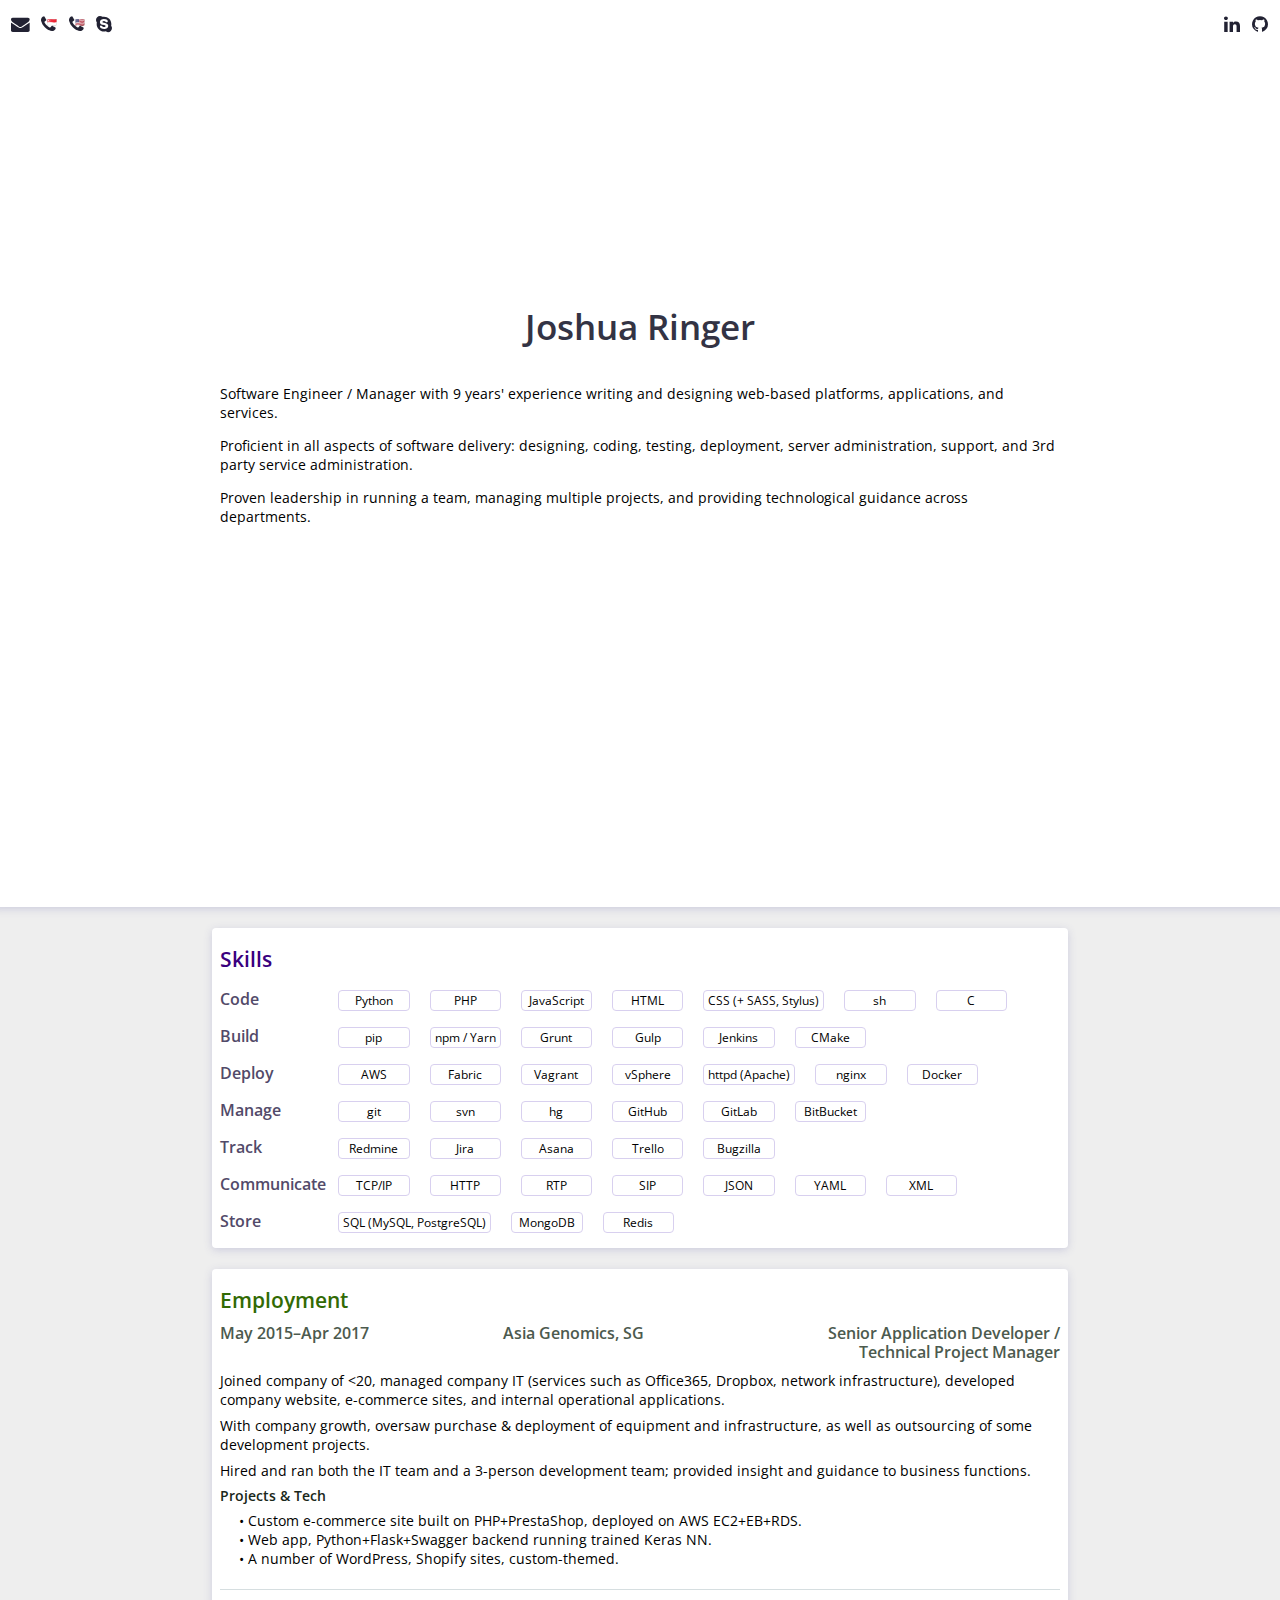
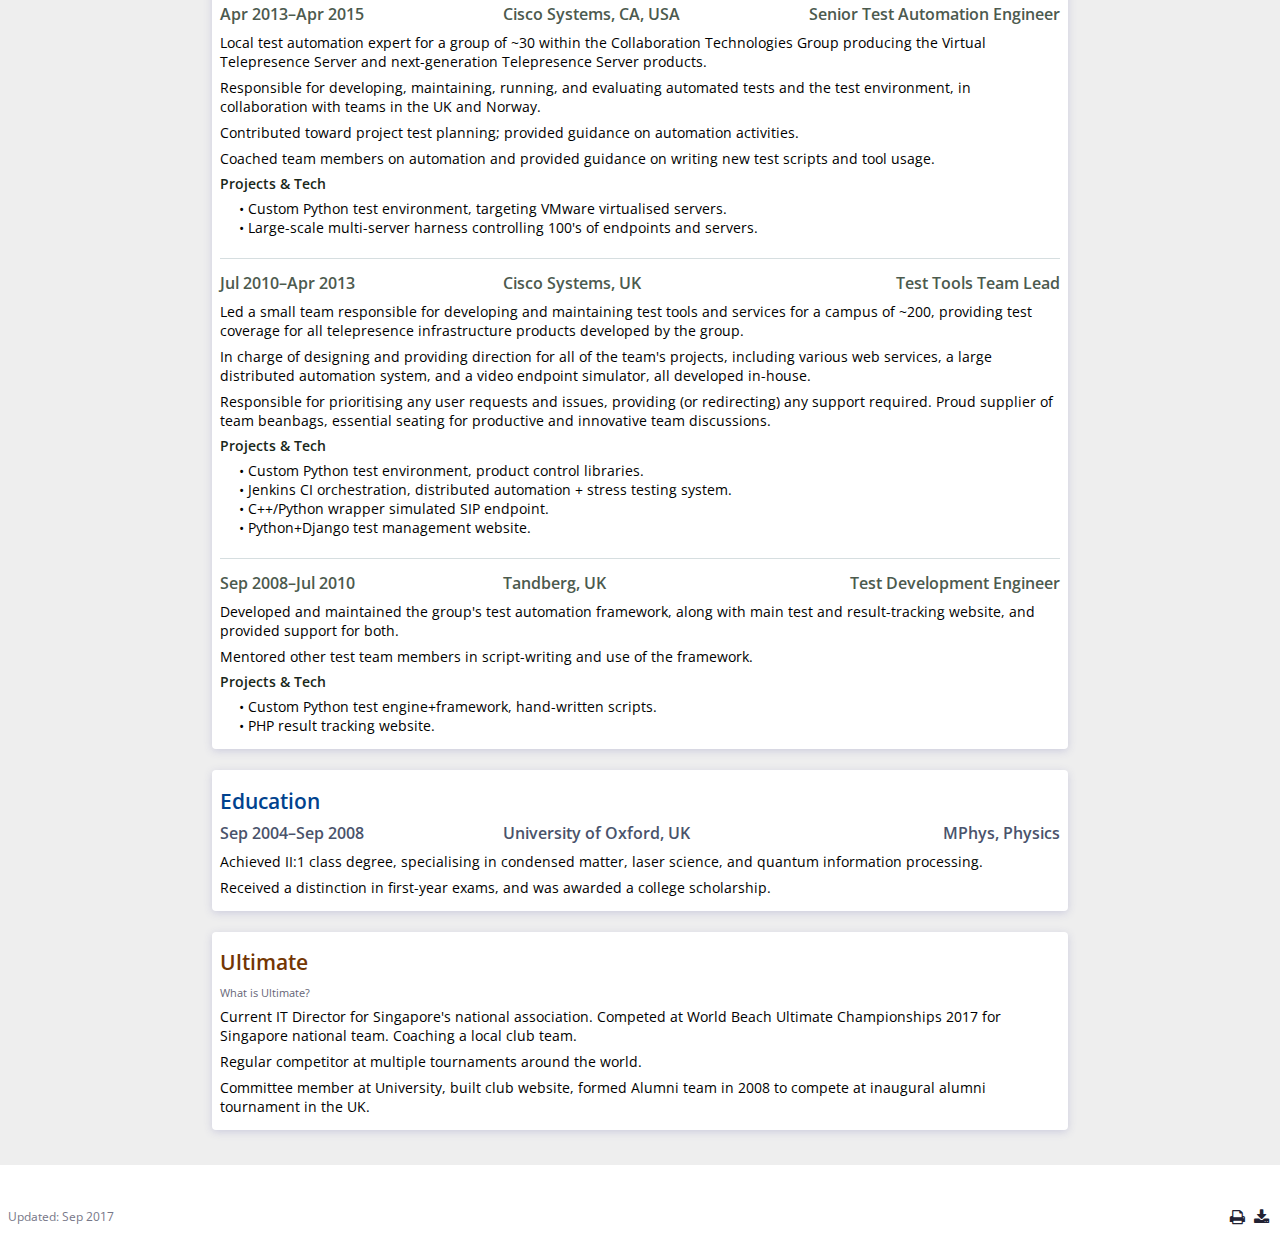
==== commit b9e139e8: "Add flag to phone icons on screen. Decrypt contact info always. That’s probably enough obscurity for" ====
--- a/index.html
+++ b/index.html
@@ -24,29 +24,31 @@
           const td = new TextDecoder()
 
           const data = (
-            'b4afeac2f8f9d0219e51ccd3bb4b9d8341690e30f36ce569d78e3c0f5229814b' +
-            '0819ea77d90cd805145481b5852460fa6215fe4de9e19f2164b87178d5939e4e' +
-            '866c83a71744007e35f288f34a0b3af491cd92350b52fc8ec06e442c867a567e' +
-            'd7b8f1d66761d24be903baed75f71b32c054056fb79fe6cffc23c60c2db0888d' +
-            'c59e2eef76a00168174bdd03690cd101976a2ebe03da933a1276718f9c47e758' +
-            '1c561d76d76d822341cb991eb5fe484e02bcdda0e877ed74ad516499854b4513' +
-            'b9d724699cd29feaa7232db9935a93a1444c37edf7e41c477e82df0dcaaeb761' +
-            '8a04af5bb41cae64416ab91426c68d223659a3f421904dedb96f2f5b9de38006' +
-            'baaf6dd6909edbc492da1074a168cac82d8ec8acc4d222978b27c0388e6ed0df' +
-            '83f9c71649027157736ad601be0466f669ce1420fd474602f62bf68195c672e1' +
-            '5939d819938b1f71a5c996d111a1353fef759592839e7380317696021c53d004' +
-            'cdf989ec95f8bb56ed24603d2609ed4c8fcd981506b76fdf68bb6fe6b6cdd227' +
-            'fe88fbf7bd602258f604c218a2b7c51c83900b4f558f5ca2ebb3b66ff050d7b9' +
-            '3a7c2372af1aa2c20f8fee2f8e2b29d1b86827c6dfe5cff4e1ad5111fab35a36' +
-            'c6901cf4c1c4e0059a8c9d5307b290f07e16180da74a313129ff3e251f7b94b3' +
-            'faf5629dae9cbf88ff64a3e51405eb1b3d86c139a226a6a86d740564454b3b89' +
-            'c907b8894a4006d64c96007c6136c4b4b298a33a98dd415a8f54d847527f239f' +
-            'b829154e4531701368da55d04fcc056338d94e5b33f1607e6509782203cf1712' +
-            '585277a67a9651a1b7e8b9e9e832ef4f8956dcbf97d6eb6ce414bec58ccaa199' +
-            'af806b6226f698a96c535ad582e1cb303ef231fc94b490c47828d0ccf7556b09' +
-            '1f3511c4f9f3e4dd653c1032a6e6f807ecfac9645d37762e7e688d78b776351c' +
-            '57f9c6b9b0b9b06d1e1faf1d1ec6a6214903b61f1cdf83b2d903b77d6a814d1e' +
-            '5021ba37ff3ac84586cce27cd346d6d0b2858d476fbbef48380d2df67ced8930'
+            'e9c28894387e49ae305aef82e356725f303d2fc781cb3d817be588ee91e8a951' +
+            '01f54532d8ff4e92e0262f1c5fb50026abb3f36e60d6f0b8f99f787f85d1578f' +
+            '135423dc11527580e76a37e63186a7789c7203c6340fe45329998cc98f70d355' +
+            '7a38af368fb9911b498c0071a4d9268730eb8068cd09ff6ce5c7ae398c9bc7c1' +
+            '6725cd33cbad34e29fdce1f276f29e9eae83432393264c0cf2d2e292f24043b0' +
+            '4e8516bb348e190d2fef2ab5357d382606339e907155b428404ed18f0b78980d' +
+            '1679b8a81480da09f67e0d5976903690ae9d4da18c3a259c8d03a10faead2015' +
+            '30629752f1e9bddd308d1ba687c37a810a6dd5a5601a99841c24ff170261747d' +
+            '2c453c82abd1835eeb1aef360029bb015f85ca66fafdf038a5be62a1a1c529d1' +
+            'ff3bbbcdca641589d023029b93b79c6574dcb23b06a5eadadc76036fb9740848' +
+            'ca444548237247e07162148d3c588617e3f62e16ae4ca9d7c3296ba3221d38a3' +
+            '238b9208ea40f18b4d20b5103894075bef2cd3e8316a5e510c34b48ff32a8fe0' +
+            '788280340ab53ed8406c2067249c72962d3b3bd66d88a96d4ede7fdec582a45b' +
+            '712c61b8b01201bd8838ee21d575108ae70ba16f6840f5b55c56914ff8123a0b' +
+            'b59c0d3b7e931960758aa2995aa0b26bc9c37a30c6306ccac3392d8a55473b41' +
+            'b8741f1fa8350bb11bc0794c2214cac650e3dbf206a5cea6179be7c71e592d38' +
+            '5bb743c1ab6371218aff8676fc4ec9a93ffade78cb3984a7f2ec8fc0c94004ee' +
+            '69f93297d1a068fb5d8c5c853c1ac42fe718f3bfc6aee700e641e745f7d0f73c' +
+            '6f57fc9e9077de76a6f17af885d37f6abd2f8ac4edc9efb1c28ed7d2568cd0e2' +
+            '16012b11344e34776e6f39d30147e4663bb1065d78286ecc4f3467ad0e9ce245' +
+            'ab958cb443db229b10419d5c62f8b008894c7ead6039c17e103ae06e5ba5f8ff' +
+            '594d371d54fb805244af99ff7d13df6ee35f6528a93a9f82a49517aac76b06f0' +
+            '1187af0eeae8b43260d25f8bcfffd3858e3ee4f2b824b05643e1513d5cca0cd4' +
+            'a5c3ce7cd7b2a88614ecc68be01d7b09d264e1a389caa3fcd9703645e81d88b7' +
+            'bf0ae9f8ce9530cbc769ff6bfdb4e448'
           )
           const alg = {
             name: 'AES-CBC',
@@ -62,20 +64,17 @@
           /*
            * Load private contact info, if key present.
            */
-          var pwd = te.encode(window.location.search.slice(1))
-          if (pwd) {
-            crypto.subtle.digest('SHA-256', pwd)
-            .then(function (hsh) {
-              return crypto.subtle.importKey('raw', hsh, alg, false, ['decrypt'])
-            }).then(function (key) {
-              return crypto.subtle.decrypt(alg, key, dat)
-            }).then(function (out) {
-              console.log(out)
-              document.getElementById('contact').innerHTML = td.decode(out)
-            // }).catch(function (exc) {
-            //   console.error(exc)
-            })
-          }
+          let pwd = te.encode('contact')
+          crypto.subtle.digest('SHA-256', pwd)
+          .then(function (hsh) {
+            return crypto.subtle.importKey('raw', hsh, alg, false, ['decrypt'])
+          }).then(function (key) {
+            return crypto.subtle.decrypt(alg, key, dat)
+          }).then(function (out) {
+            document.getElementById('contact').innerHTML = td.decode(out)
+          }).catch(function (exc) {
+            console.error(exc)
+          })
         })()
         </script>
       </aside>
--- a/style.css
+++ b/style.css
@@ -176,6 +176,19 @@
     background-color: white;
   }
 
+  .flag-sg::after,.flag-us::after {
+    position: absolute;
+    margin: -3px -8.5px;
+    z-index: -1;
+    font-size: 8px;
+  }
+  .flag-sg::after {
+    content: "🇸🇬";
+  }
+  .flag-us::after {
+    content: "🇺🇸";
+  }
+
   #introduction {
     max-width: none;
     width: 100%;
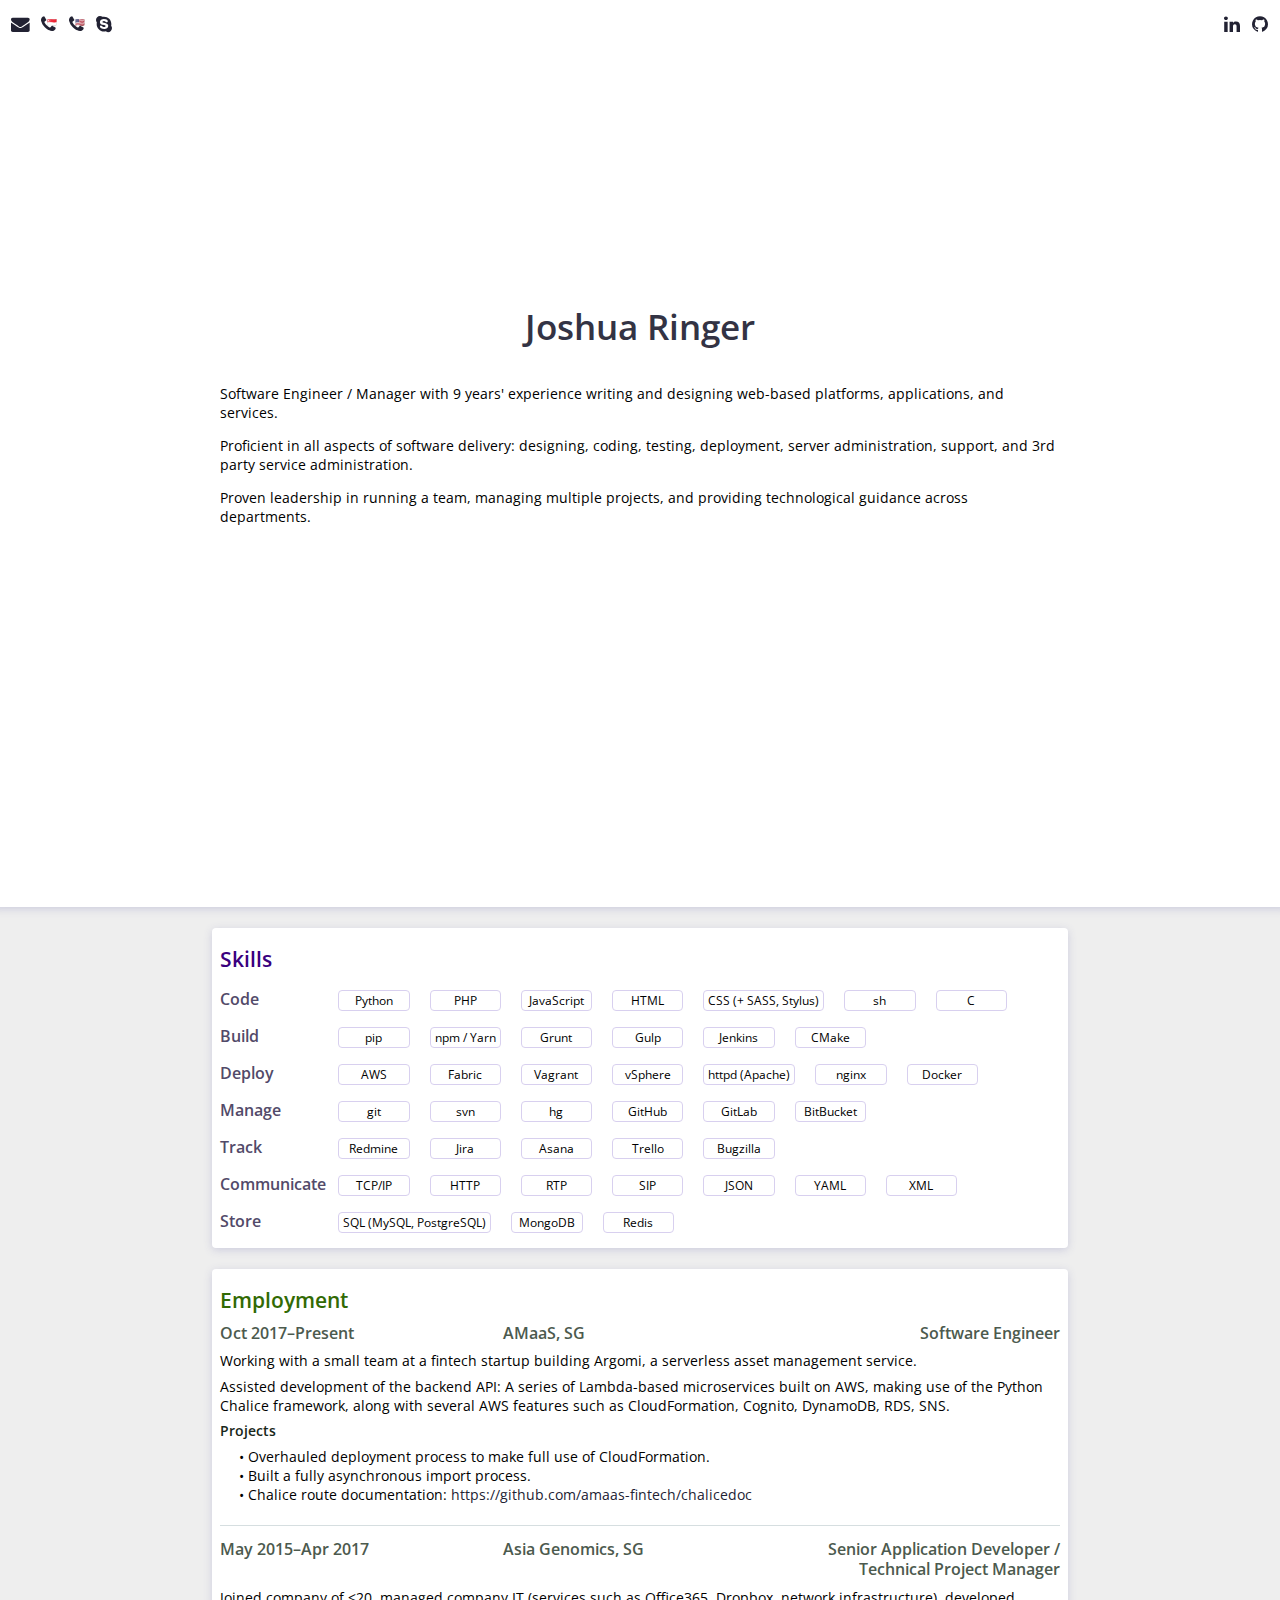
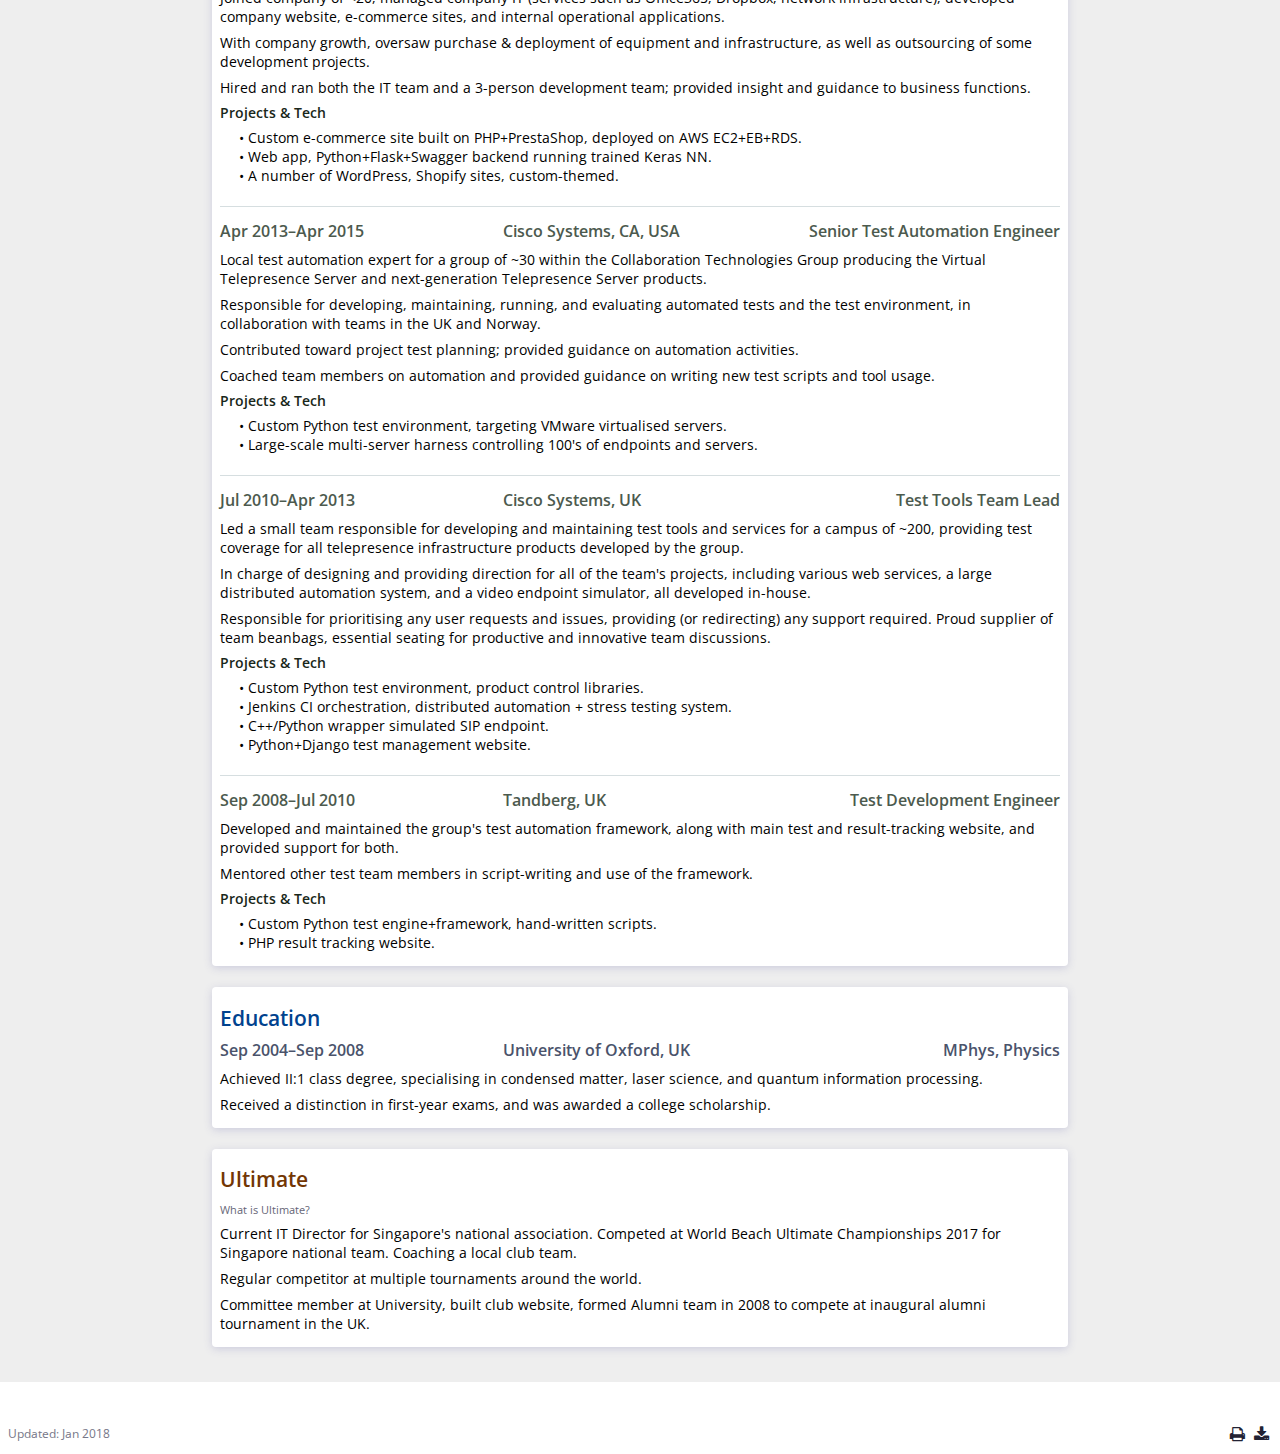
==== commit 162571bc: "Add Argomi employment details." ====
--- a/index.html
+++ b/index.html
@@ -134,6 +134,21 @@
         <h2>Employment</h2>
         <div class="listing">
           <h3 class="cols">
+            <span class="time">Oct 2017&ndash;Present</span>
+            <span class="location">AMaaS, SG</span>
+            <span class="role">Software Engineer</span>
+          </h3>
+          <p>Working with a small team at a fintech startup building Argomi, a serverless asset management service.</p>
+          <p>Assisted development of the backend API: A series of Lambda-based microservices built on AWS, making use of the Python Chalice framework, along with several AWS features such as CloudFormation, Cognito, DynamoDB, RDS, SNS.</p>
+          <h4>Projects</h4>
+          <ul>
+            <li>Overhauled deployment process to make full use of CloudFormation.</li>
+            <li>Built a fully asynchronous import process.</li>
+            <li>Chalice route documentation: <a href="https://github.com/amaas-fintech/chalicedoc">https://github.com/amaas-fintech/chalicedoc</a></li>
+          </ul>
+        </div>
+        <div class="listing">
+          <h3 class="cols">
             <span class="time">May 2015&ndash;Apr 2017</span>
             <span class="location">Asia Genomics, SG</span>
             <span class="role">Senior Application Developer / Technical Project Manager</span>
@@ -227,7 +242,7 @@
     </nav>
     <footer>
       <div class="cols">
-        <p>Updated: Sep 2017</p>
+        <p>Updated: Jan 2018</p>
         <ul id="actions" class="no-print">
           <li><a href="#" onclick="window.print()" title="Print" aria-label="Print"><i class="fa fa-print fa-fw fa-lg" aria-hidden="true"></i></a></li>
           <li><a href="CV.pdf" title="Download" aria-label="Download"><i class="fa fa-download fa-fw fa-lg" aria-hidden="true"></i></a></li>
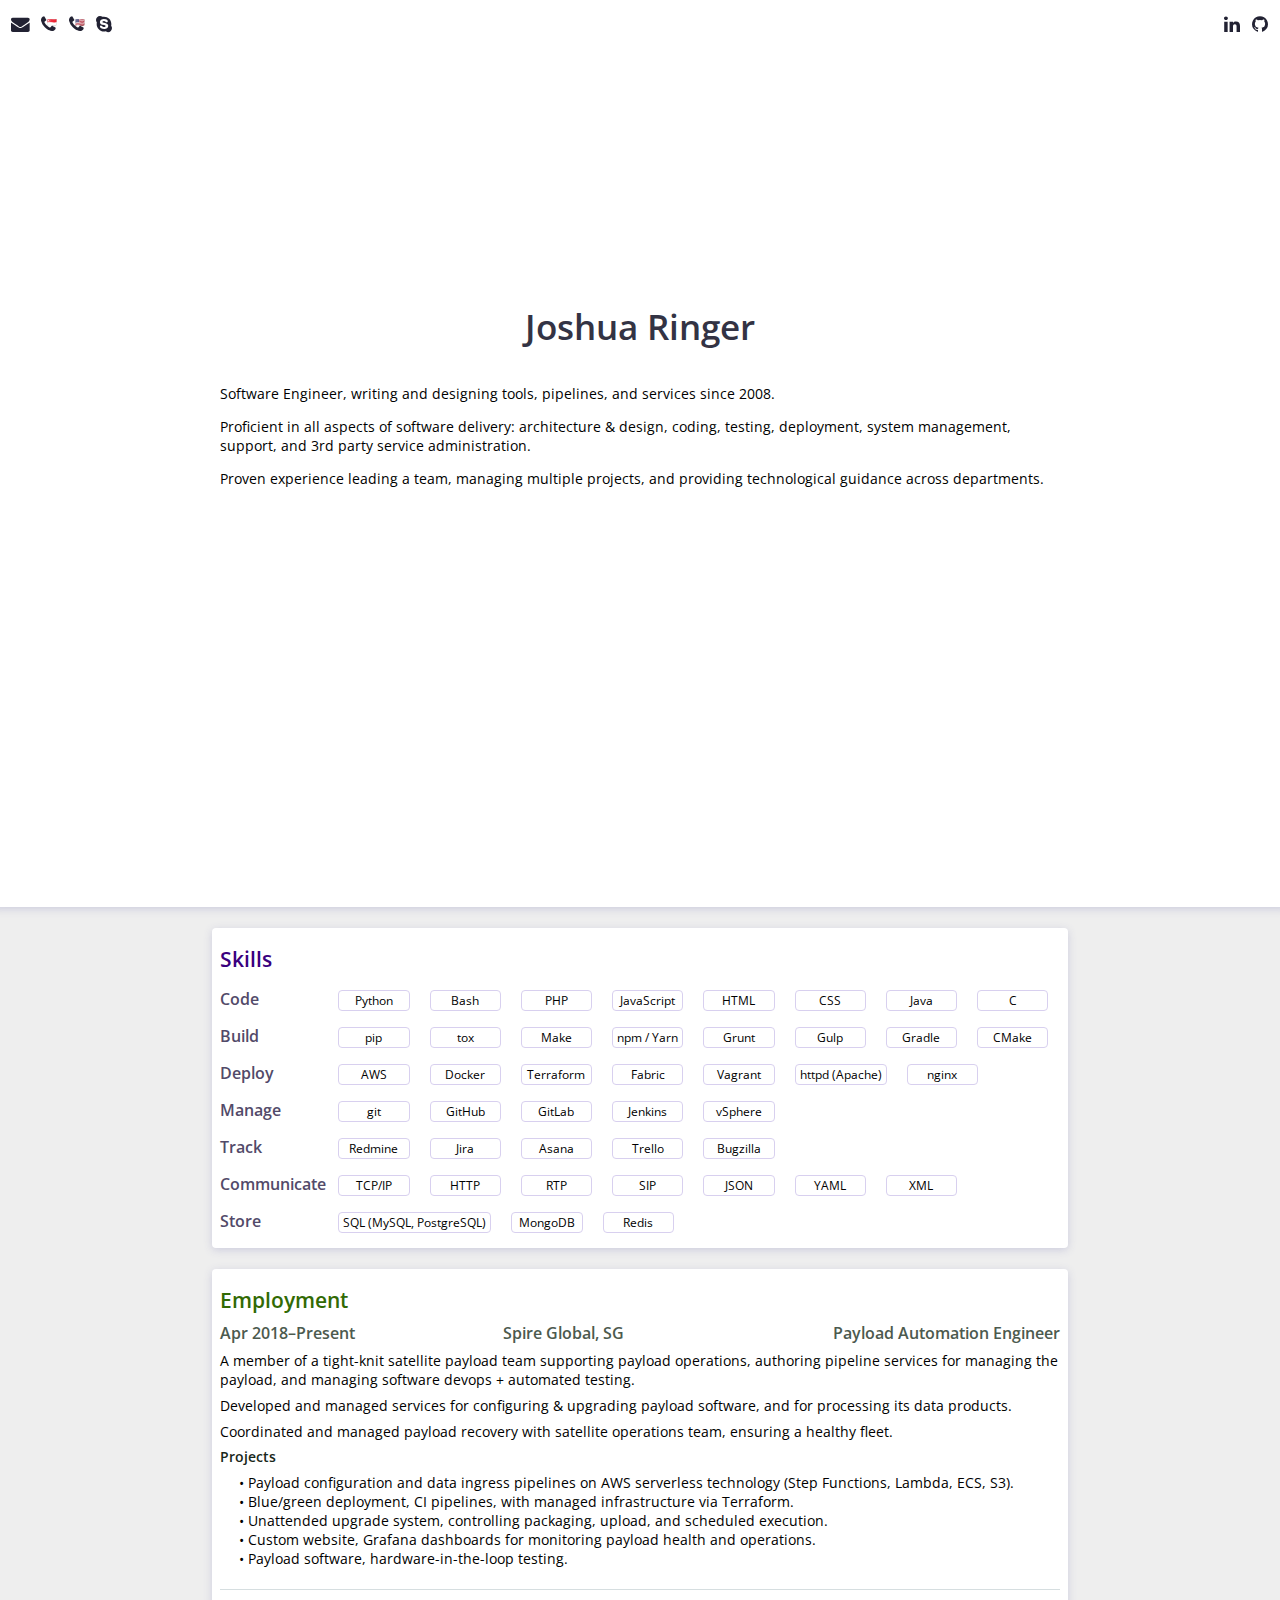
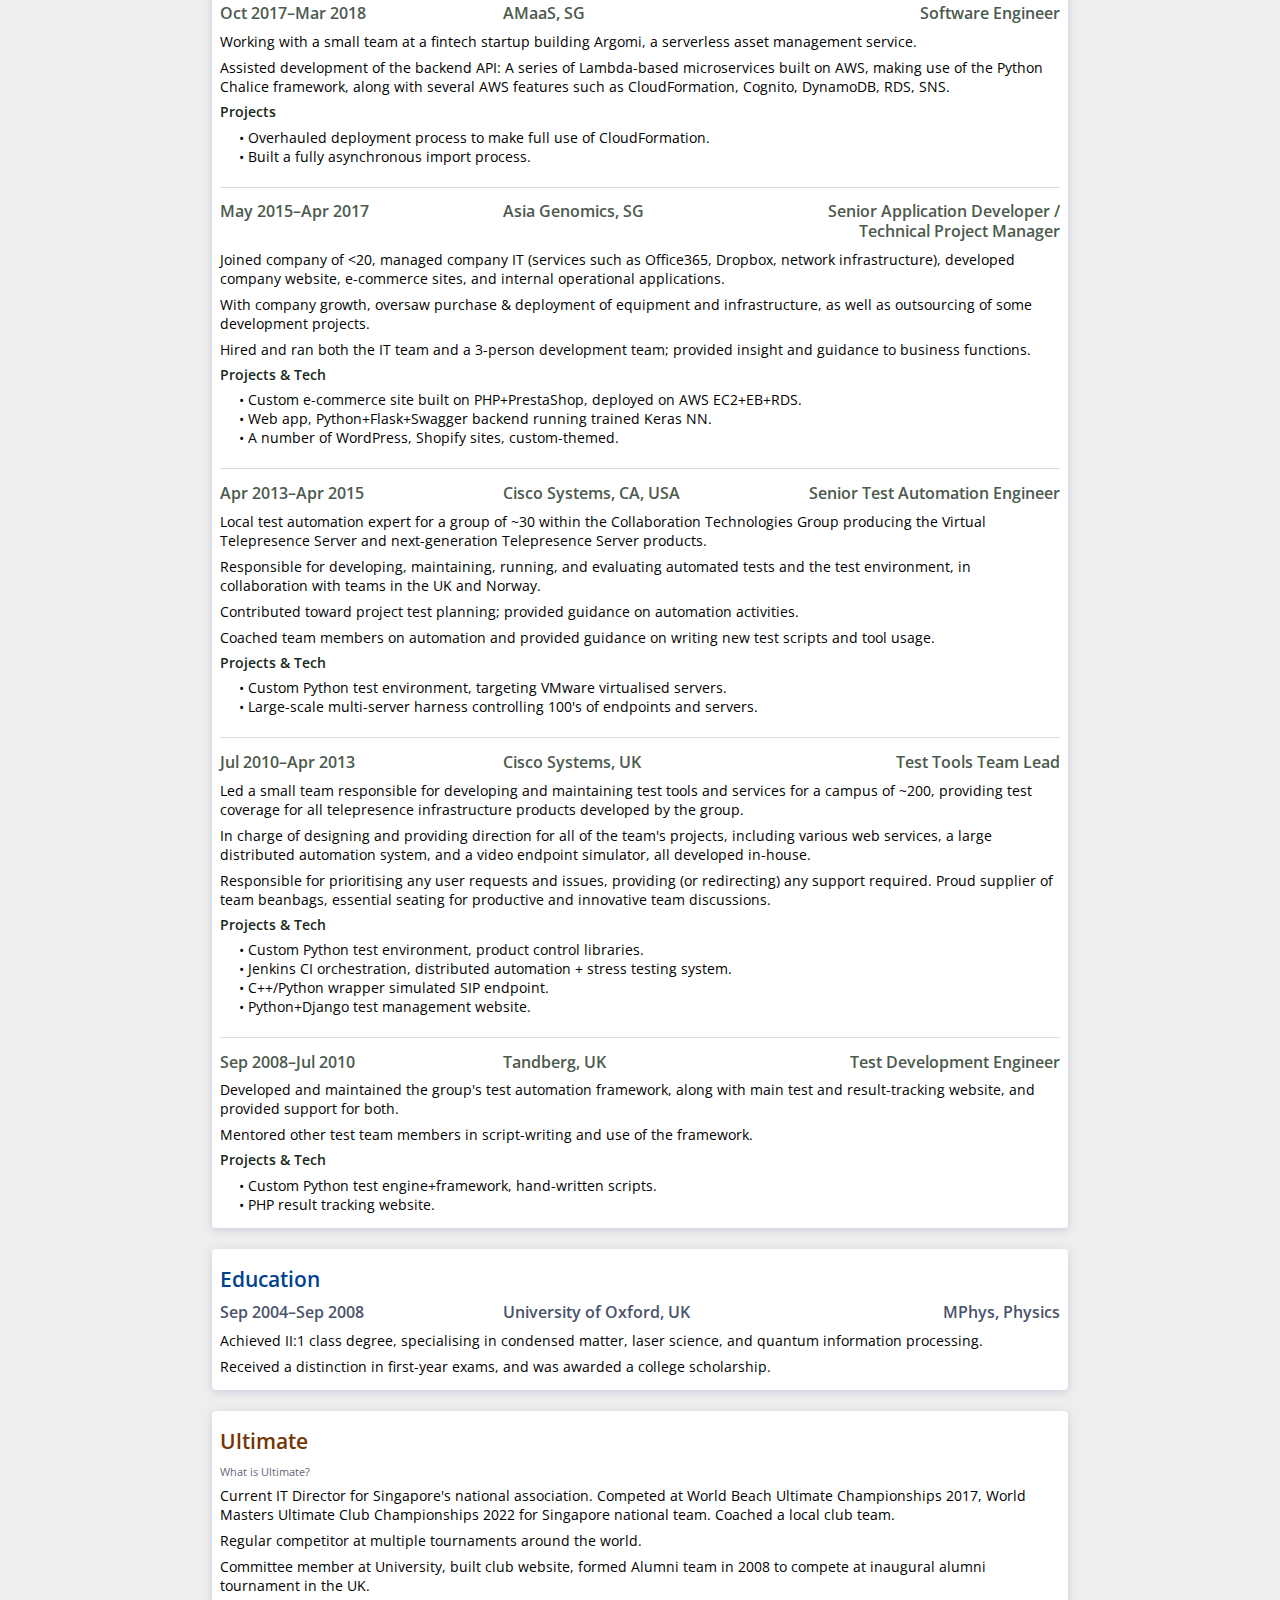
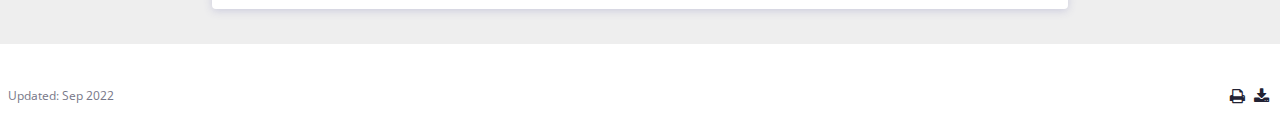
==== commit 8f8001e8: "Update details" ====
--- a/index.html
+++ b/index.html
@@ -3,7 +3,7 @@
   <head>
     <meta charset="utf-8">
     <meta name="viewport" content="initial-scale=1,user-scalable=no">
-    <title>CV</title>
+    <title>Joshua Ringer - R&eacute;sum&eacute;</title>
     <link rel="stylesheet" href="https://fonts.googleapis.com/css?family=Open+Sans:400,600">
     <link rel="stylesheet" href="https://maxcdn.bootstrapcdn.com/font-awesome/4.7.0/css/font-awesome.min.css">
     <link rel="stylesheet" href="style.css">
@@ -12,9 +12,9 @@
     <main>
       <section id="introduction">
         <h1 class="title">Joshua Ringer</h1>
-        <p>Software Engineer / Manager with 9 years&apos; experience writing and designing web-based platforms, applications, and services.</p>
-        <p>Proficient in all aspects of software delivery: designing, coding, testing, deployment, server administration, support, and 3rd party service administration.</p>
-        <p>Proven leadership in running a team, managing multiple projects, and providing technological guidance across departments.</p>
+        <p>Software Engineer, writing and designing tools, pipelines, and services since 2008.</p>
+        <p>Proficient in all aspects of software delivery: architecture &amp; design, coding, testing, deployment, system management, support, and 3rd party service administration.</p>
+        <p>Proven experience leading a team, managing multiple projects, and providing technological guidance across departments.</p>
       </section>
       <aside id="contact" class="links l">
         <script type="text/javascript">
@@ -90,25 +90,25 @@
         <div class="skillset">
           <h3>Code</h3>
           <ul>
-            <li>Python</li> <li>PHP</li> <li>JavaScript</li> <li>HTML</li> <li>CSS (+ SASS, Stylus)</li> <li>sh</li> <li>C</li>
+            <li>Python</li> <li>Bash</li> <li>PHP</li> <li>JavaScript</li> <li>HTML</li> <li>CSS</li> <li>Java</li> <li>C</li>
           </ul>
         </div>
         <div class="skillset">
           <h3>Build</h3>
           <ul>
-            <li>pip</li> <li>npm / Yarn</li> <li>Grunt</li> <li>Gulp</li> <li>Jenkins</li> <li>CMake</li>
+            <li>pip</li> <li>tox</li> <li>Make</li> <li>npm / Yarn</li> <li>Grunt</li> <li>Gulp</li> <li>Gradle</li> <li>CMake</li>
           </ul>
         </div>
         <div class="skillset">
           <h3>Deploy</h3>
           <ul>
-            <li>AWS</li> <li>Fabric</li> <li>Vagrant</li> <li>vSphere</li> <li>httpd (Apache)</li> <li>nginx</li> <li>Docker</li>
+            <li>AWS</li> <li>Docker</li> <li>Terraform</li> <li>Fabric</li> <li>Vagrant</li> <li>httpd (Apache)</li> <li>nginx</li> 
           </ul>
         </div>
         <div class="skillset">
           <h3>Manage</h3>
           <ul>
-            <li>git</li> <li>svn</li> <li>hg</li> <li>GitHub</li> <li>GitLab</li> <li>BitBucket</li>
+            <li>git</li> <li>GitHub</li> <li>GitLab</li> <li>Jenkins</li> <li>vSphere</li>
           </ul>
         </div>
         <div class="skillset">
@@ -134,7 +134,25 @@
         <h2>Employment</h2>
         <div class="listing">
           <h3 class="cols">
-            <span class="time">Oct 2017&ndash;Present</span>
+            <span class="time">Apr 2018&ndash;Present</span>
+            <span class="location">Spire Global, SG</span>
+            <span class="role">Payload Automation Engineer</span>
+          </h3>
+          <p>A member of a tight-knit satellite payload team supporting payload operations, authoring pipeline services for managing the payload, and managing software devops + automated testing.</p>
+          <p>Developed and managed services for configuring &amp; upgrading payload software, and for processing its data products.</p>
+          <p>Coordinated and managed payload recovery with satellite operations team, ensuring a healthy fleet.</p>
+          <h4>Projects</h4>
+          <ul>
+            <li>Payload configuration and data ingress pipelines on AWS serverless technology (Step Functions, Lambda, ECS, S3).</li>
+            <li>Blue/green deployment, CI pipelines, with managed infrastructure via Terraform.</li>
+            <li>Unattended upgrade system, controlling packaging, upload, and scheduled execution.</li>
+            <li>Custom website, Grafana dashboards for monitoring payload health and operations.</li>
+            <li>Payload software, hardware-in-the-loop testing.</li>
+          </ul>
+        </div>
+        <div class="listing">
+          <h3 class="cols">
+            <span class="time">Oct 2017&ndash;Mar 2018</span>
             <span class="location">AMaaS, SG</span>
             <span class="role">Software Engineer</span>
           </h3>
@@ -144,7 +162,6 @@
           <ul>
             <li>Overhauled deployment process to make full use of CloudFormation.</li>
             <li>Built a fully asynchronous import process.</li>
-            <li>Chalice route documentation: <a href="https://github.com/amaas-fintech/chalicedoc">https://github.com/amaas-fintech/chalicedoc</a></li>
           </ul>
         </div>
         <div class="listing">
@@ -226,7 +243,7 @@
       <section id="ultimate">
         <h2>Ultimate</h2>
         <p class="meta"><a href="https://youtu.be/KixMbFkrPIM" target="_blank">What is Ultimate?<span class="print-sr"> youtu.be/KixMbFkrPIM</span></a></p>
-        <p>Current IT Director for Singapore&apos;s national association. Competed at World Beach Ultimate Championships 2017 for Singapore national team. Coaching a local club team.</p>
+        <p>Current IT Director for Singapore&apos;s national association. Competed at World Beach Ultimate Championships 2017, World Masters Ultimate Club Championships 2022 for Singapore national team. Coached a local club team.</p>
         <p>Regular competitor at multiple tournaments around the world.</p>
         <p>Committee member at University, built club website, formed Alumni team in 2008 to compete at inaugural alumni tournament in the UK.</p>
       </section>
@@ -242,10 +259,10 @@
     </nav>
     <footer>
       <div class="cols">
-        <p>Updated: Jan 2018</p>
+        <p>Updated: Sep 2022</p>
         <ul id="actions" class="no-print">
           <li><a href="#" onclick="window.print()" title="Print" aria-label="Print"><i class="fa fa-print fa-fw fa-lg" aria-hidden="true"></i></a></li>
-          <li><a href="CV.pdf" title="Download" aria-label="Download"><i class="fa fa-download fa-fw fa-lg" aria-hidden="true"></i></a></li>
+          <li><a href="joshua_ringer_resume.pdf" title="Download" aria-label="Download"><i class="fa fa-download fa-fw fa-lg" aria-hidden="true"></i></a></li>
         </ul>
       </div>
     </footer>
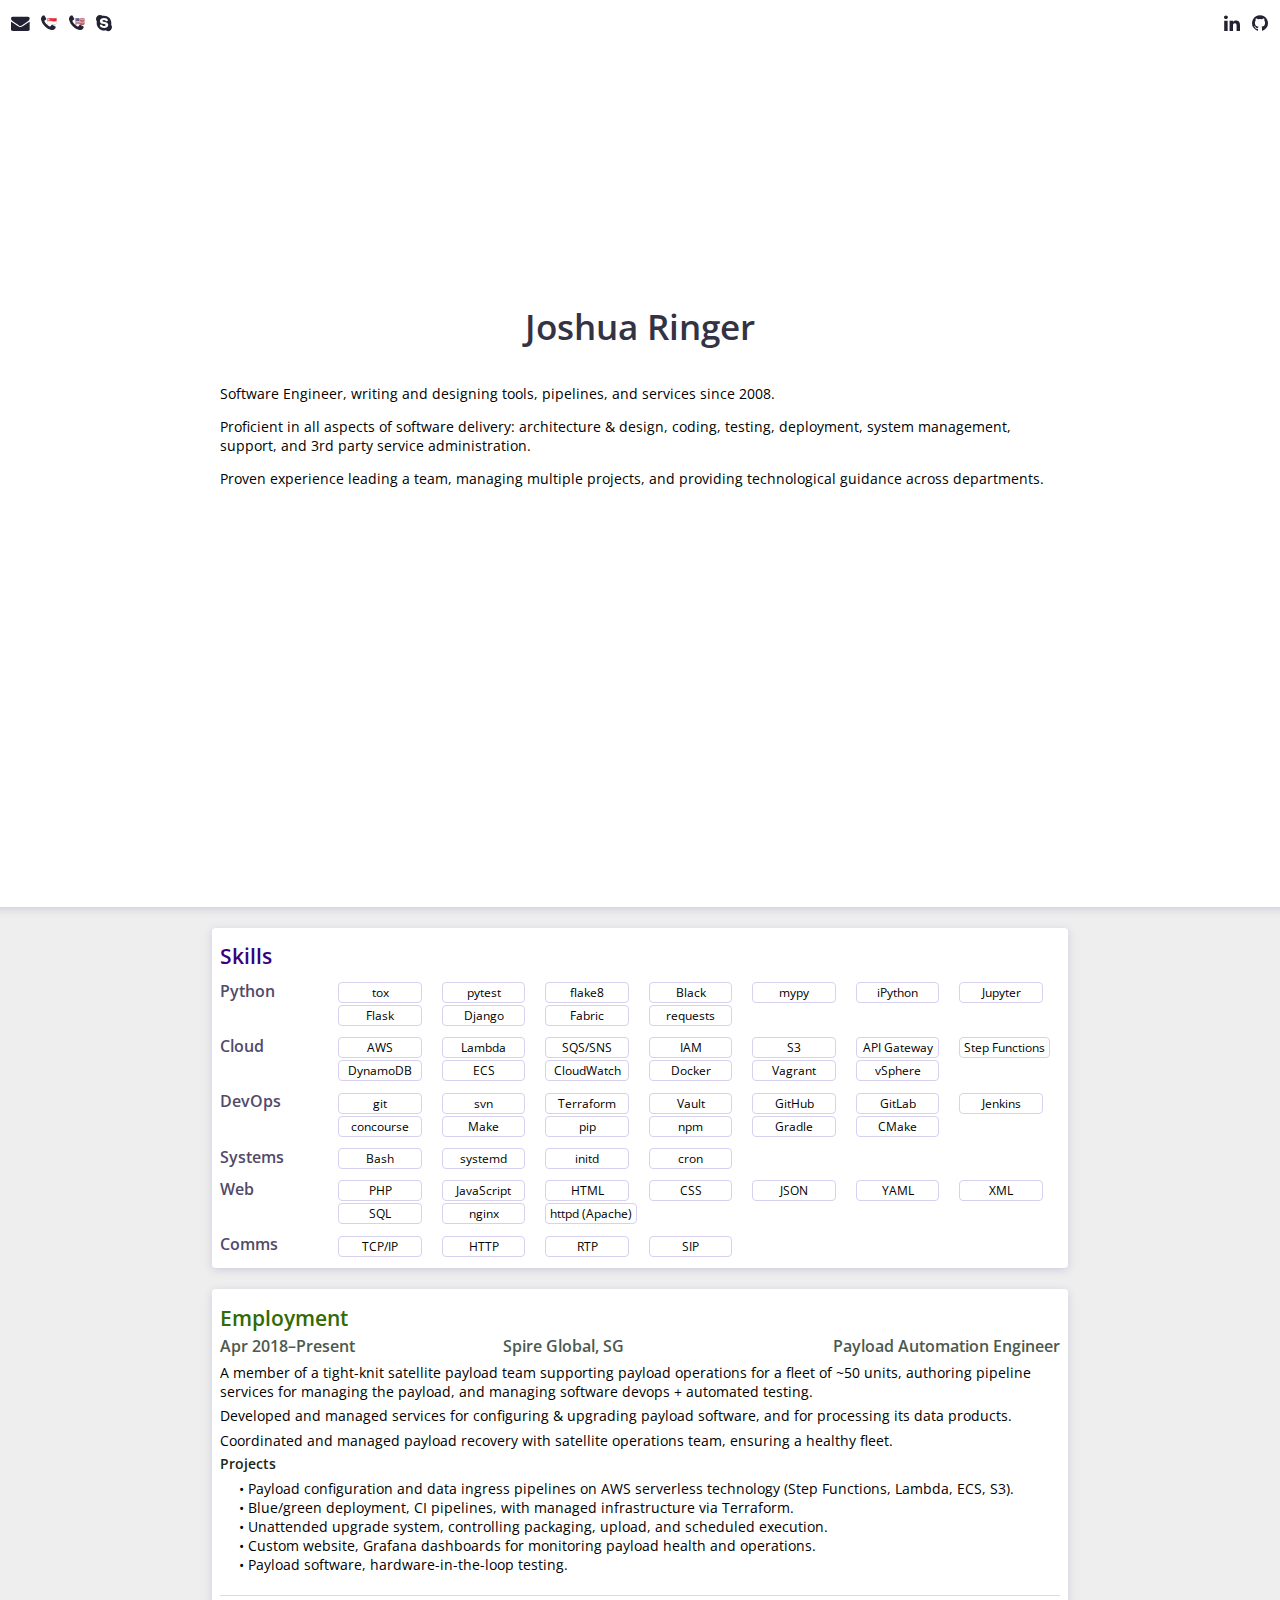
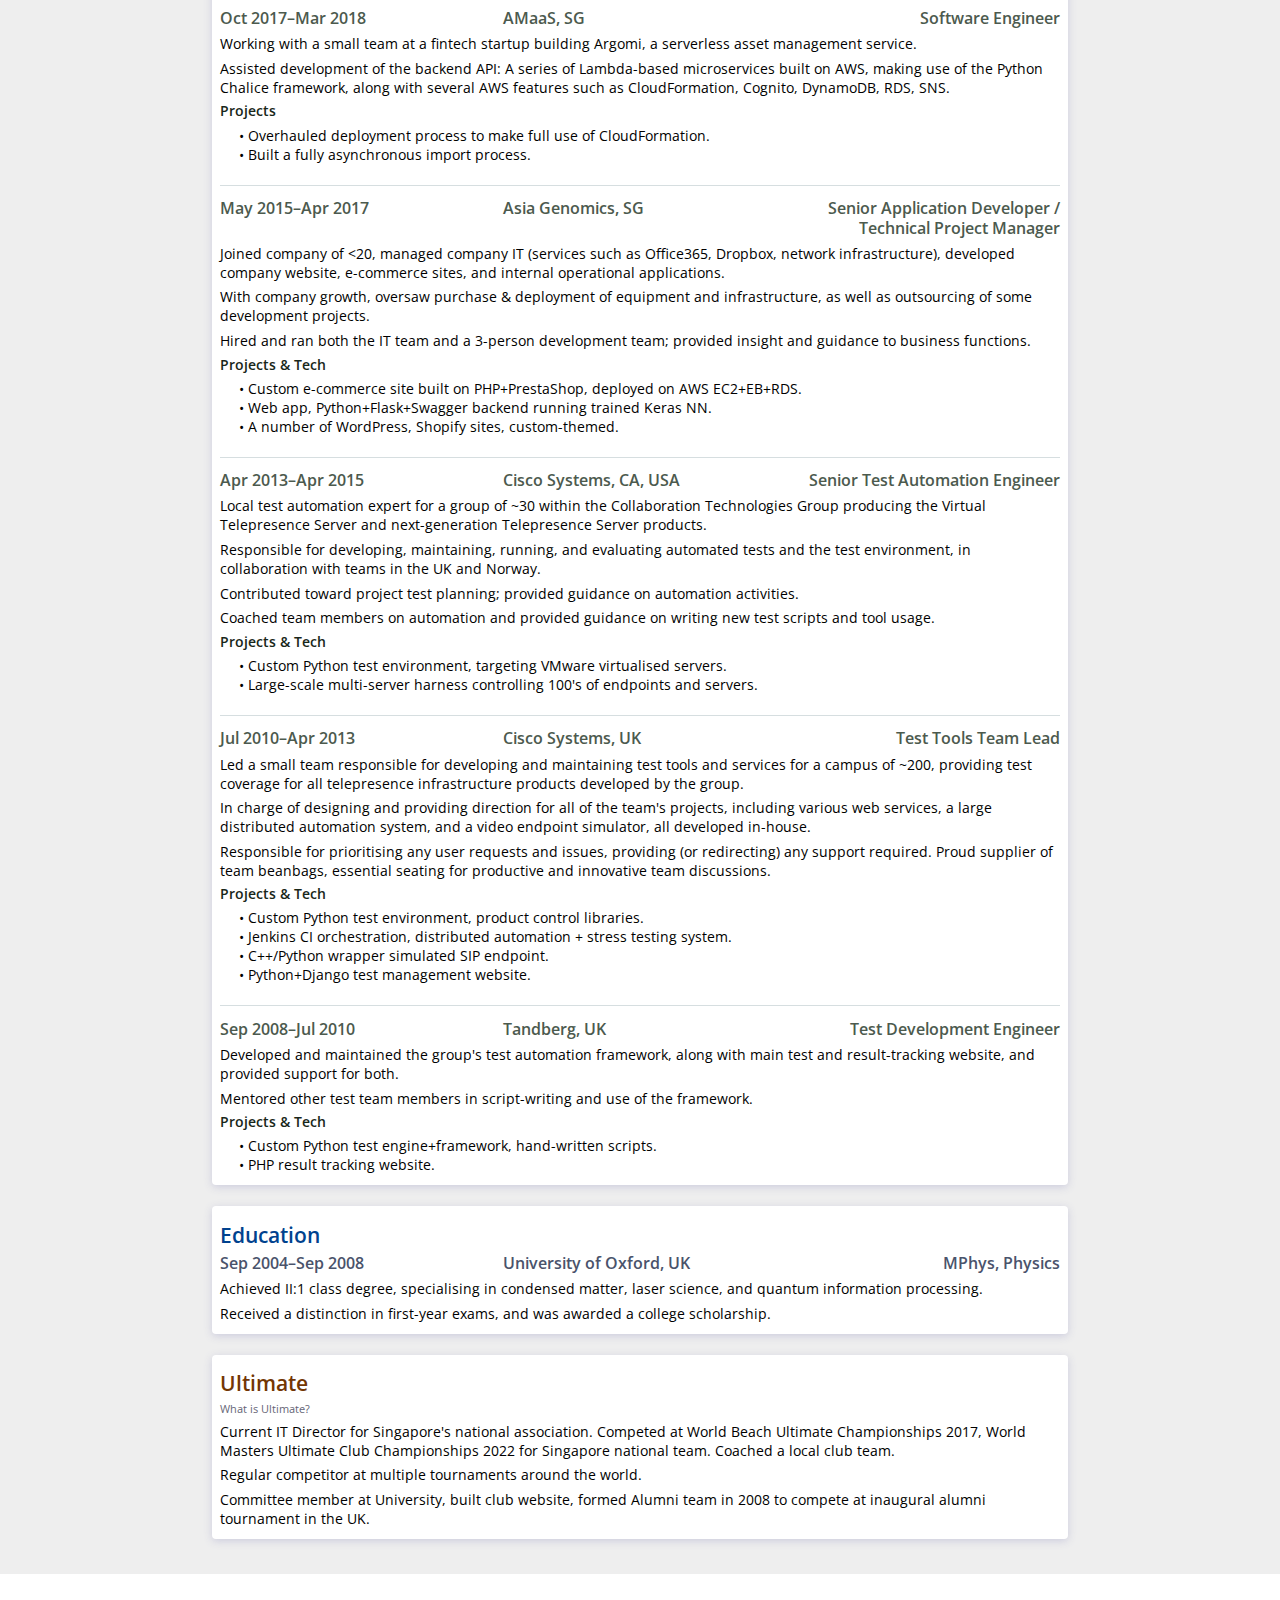
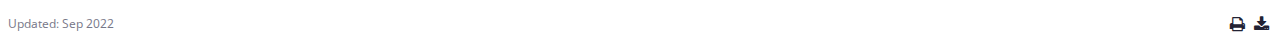
==== commit 5062d1d9: "Re-organize skills section" ====
--- a/index.html
+++ b/index.html
@@ -88,45 +88,46 @@
       <section id="skills">
         <h2>Skills</h2>
         <div class="skillset">
-          <h3>Code</h3>
-          <ul>
-            <li>Python</li> <li>Bash</li> <li>PHP</li> <li>JavaScript</li> <li>HTML</li> <li>CSS</li> <li>Java</li> <li>C</li>
-          </ul>
-        </div>
-        <div class="skillset">
-          <h3>Build</h3>
-          <ul>
-            <li>pip</li> <li>tox</li> <li>Make</li> <li>npm / Yarn</li> <li>Grunt</li> <li>Gulp</li> <li>Gradle</li> <li>CMake</li>
-          </ul>
-        </div>
-        <div class="skillset">
-          <h3>Deploy</h3>
-          <ul>
-            <li>AWS</li> <li>Docker</li> <li>Terraform</li> <li>Fabric</li> <li>Vagrant</li> <li>httpd (Apache)</li> <li>nginx</li> 
-          </ul>
-        </div>
-        <div class="skillset">
-          <h3>Manage</h3>
-          <ul>
-            <li>git</li> <li>GitHub</li> <li>GitLab</li> <li>Jenkins</li> <li>vSphere</li>
-          </ul>
-        </div>
-        <div class="skillset">
-          <h3>Track</h3>
-          <ul>
-            <li>Redmine</li> <li>Jira</li> <li>Asana</li> <li>Trello</li> <li>Bugzilla</li>
-          </ul>
-        </div>
-        <div class="skillset">
-          <h3>Communicate</h3>
-          <ul>
-            <li>TCP/IP</li> <li>HTTP</li> <li>RTP</li> <li>SIP</li> <li>JSON</li> <li>YAML</li> <li>XML</li>
-          </ul>
-        </div>
-        <div class="skillset">
-          <h3>Store</h3>
-          <ul>
-            <li>SQL (MySQL, PostgreSQL)</li> <li>MongoDB</li> <li>Redis</li>
+          <h3>Python</h3>
+          <ul>
+            <li>tox</li> <li>pytest</li> <li>flake8</li> <li>Black</li> <li>mypy</li>
+            <li>iPython</li> <li>Jupyter</li> <li>Flask</li> <li>Django</li> <li>Fabric</li> <li>requests</li>
+          </ul>
+        </div>
+        <div class="skillset">
+          <h3>Cloud</h3>
+          <ul>
+            <li>AWS</li> <li>Lambda</li> <li>SQS/SNS</li> <li>IAM</li> <li>S3</li> <li>API Gateway</li> <li>Step Functions</li> <li>DynamoDB</li> <li>ECS</li> <li>CloudWatch</li>
+            <li>Docker</li> <li>Vagrant</li> <li>vSphere</li>
+          </ul>
+        </div>
+        <div class="skillset">
+          <h3>DevOps</h3>
+          <ul>
+            <li>git</li> <li>svn</li>
+            <li>Terraform</li> <li>Vault</li>
+            <li>GitHub</li> <li>GitLab</li> <li>Jenkins</li> <li>concourse</li>
+            <li>Make</li> <li>pip</li> <li>npm</li> <li>Gradle</li> <li>CMake</li>
+          </ul>
+        </div>
+        <div class="skillset">
+          <h3>Systems</h3>
+          <ul>
+            <li>Bash</li> <li>systemd</li> <li>initd</li> <li>cron</li>
+          </ul>
+        </div>
+        <div class="skillset">
+          <h3>Web</h3>
+          <ul>
+            <li>PHP</li> <li>JavaScript</li> <li>HTML</li> <li>CSS</li>
+            <li>JSON</li> <li>YAML</li> <li>XML</li> <li>SQL</li>
+            <li>nginx</li> <li>httpd (Apache)</li>
+          </ul>
+        </div>
+        <div class="skillset">
+          <h3>Comms</h3>
+          <ul>
+            <li>TCP/IP</li> <li>HTTP</li> <li>RTP</li> <li>SIP</li>
           </ul>
         </div>
       </section>
@@ -138,7 +139,7 @@
             <span class="location">Spire Global, SG</span>
             <span class="role">Payload Automation Engineer</span>
           </h3>
-          <p>A member of a tight-knit satellite payload team supporting payload operations, authoring pipeline services for managing the payload, and managing software devops + automated testing.</p>
+          <p>A member of a tight-knit satellite payload team supporting payload operations for a fleet of ~50 units, authoring pipeline services for managing the payload, and managing software devops + automated testing.</p>
           <p>Developed and managed services for configuring &amp; upgrading payload software, and for processing its data products.</p>
           <p>Coordinated and managed payload recovery with satellite operations team, ensuring a healthy fleet.</p>
           <h4>Projects</h4>
--- a/style.css
+++ b/style.css
@@ -21,7 +21,7 @@
 }
 
 h1,h2,h3,h4,p,ul {
-  margin: 0.5em auto;
+  margin: 0.75ex auto 0.5ex;
 }
 h1,h2,h3,h4 {
   font-weight: 600;
@@ -116,7 +116,7 @@
 }
 .skillset ul>li {
   display: inline-block;
-  min-width: 5em;
+  min-width: 6em;
   padding: 1px 4px;
   border: thin solid #eef;
   border-radius: 4px;
